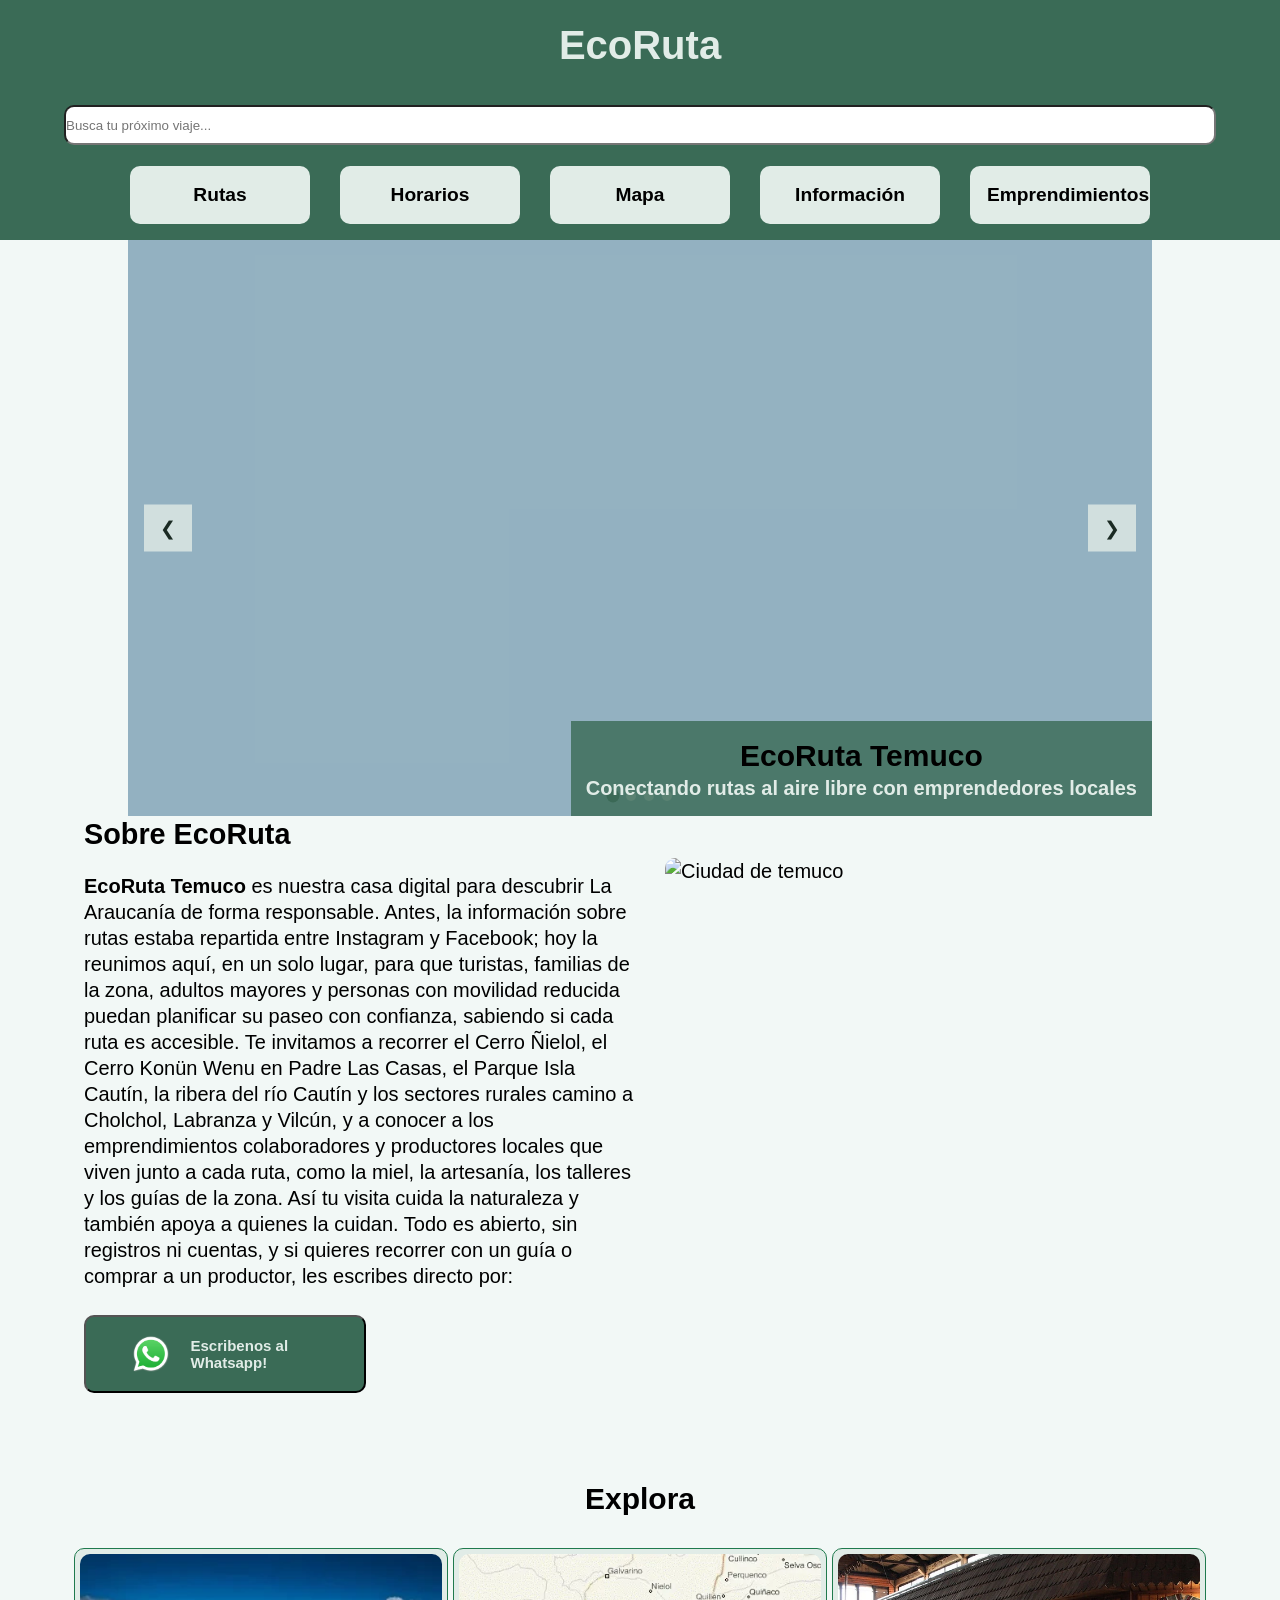
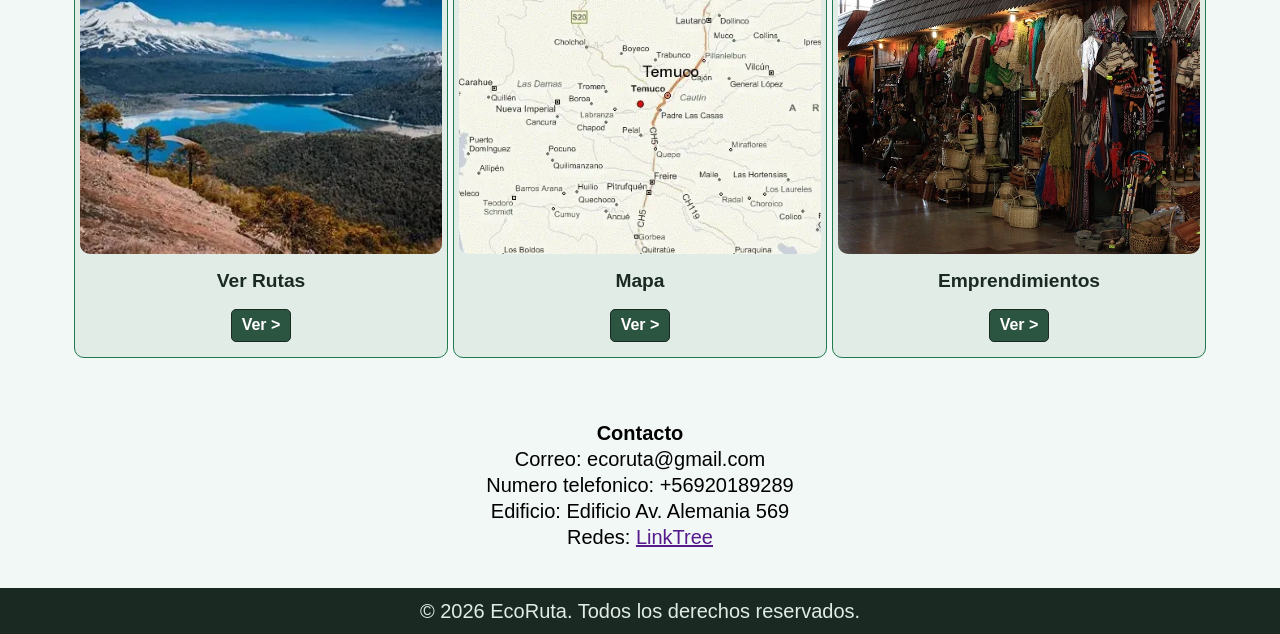
==== index.html @ d3c17605 "Merge branch 'main' into vbarriente" ====
<!DOCTYPE html>
<html lang="es">
<head>
    <meta charset="UTF-8">
    <meta name="viewport" content="width=device-width, initial-scale=1.0">
    <title>EcoRuta Temuco - Main</title>
    <link rel="stylesheet" href="./style_index.css">
</head>
<body>
    <main>

        <header>
            <h1><a href="./index.html">EcoRuta</a></h1>
        </header>
            <nav>
                <div class="nav__b">
                    <input type="search" placeholder="Busca tu próximo viaje..."class="navegacion__buscador" aria-label="Buscar tu próximo viaje">
                </div>
                <div class="nav__l">
                    <a href="paginas/lugares.html" aria-label="Ver el catálogo completo de lugares">Rutas</a>
                    <a href="paginas/horarios.html" aria-label="Ver los horarios de los servicios">Horarios</a>
                    <a href="paginas/mapa.html" aria-label="Ver el mapa de rutas y sucursales">Mapa</a>
                    <a href="paginas/info.html" aria-label="Ver información sobre la empresa">Información</a>
                    <a href="paginas/recomendados.html" aria-label="Ver los lugares recomendados">Emprendimientos</a>
                </div>
            </nav>

        <main>

            <section class="banner" id="banner" tabindex="0" aria-roledescription="carrusel" aria-label="Imágenes destacadas de EcoRuta">
                <div class="banner-fondo" id="banner-fondo"></div>

                <button class="banner-flecha banner-flecha--anterior"
                        id="anterior"
                        aria-label="Mostrar la imagen anterior">
                    &#10094;
                </button>

                <div class="banner-info" aria-live="polite">
                    <h2 id="banner-titulo">EcoRuta Temuco</h2>
                    <p id="banner-descripcion">
                        Conectando rutas al aire libre con emprendedores locales
                    </p>
                </div>

                <button class="banner-flecha banner-flecha--siguiente"
                        id="siguiente"
                        aria-label="Mostrar la siguiente imagen">
                    &#10095;
                </button>

                <div class="banner-puntos" id="banner-puntos"></div>
            </section>

            <section class="descripcion">
                <h3>Sobre EcoRuta</h3>
                <div class="descripcion_contenido">

                    <p><b>EcoRuta Temuco</b> es nuestra casa digital para descubrir La Araucanía
                        de forma responsable. Antes, la información sobre rutas estaba repartida
                        entre Instagram y Facebook; hoy la reunimos aquí, en un solo lugar, para que turistas, 
                        familias de la zona, adultos mayores y personas con movilidad reducida puedan planificar su paseo con confianza, 
                        sabiendo si cada ruta es accesible. Te invitamos a recorrer el Cerro Ñielol, el Cerro Konün Wenu en Padre Las Casas, 
                        el Parque Isla Cautín, la ribera del río Cautín y los sectores rurales camino a Cholchol, Labranza y Vilcún, y a 
                        conocer a los emprendimientos colaboradores y productores locales que viven junto a cada ruta, como la miel, 
                        la artesanía, los talleres y los guías de la zona. Así tu visita cuida la naturaleza y también apoya a quienes la cuidan. 
                        Todo es abierto, sin registros ni cuentas, y si quieres recorrer con un guía o comprar a un productor, les escribes directo por: <br>
                        <span class="whatsapp-button">
                            <button onclick="window.location.href='https://wa.me/56920189289'">
                                <img src="./assets/iconos/whatsapp.webp" alt="Icono de Whatsapp" width="auto" height="40px">
                                <p>Escribenos al Whatsapp!</p>
                            </button>
                        </span>
                    </p>
                    <aside>
                        <img src="https://araucaniadiario.cl/download/multimedia.grande.8f0917809b8e1e89.666f746f2074656d75636f5f6772616e64652e6a7067.jpg" alt="Ciudad de temuco">
                    </aside>
                </div>
            </section>

            <section class="seccion-explora">
                <h2>Explora</h2>
                <div class="tarjetas">
                    <div class="tarjeta__item">
                        <img src="assets/imagenes/Temuco-paisaje-1.webp" alt="Paisaje natural representativo del catálogo de lugares" width="100%" height="100%">
                        <div class="tarjeta__item-info">
                                <h3>Ver Rutas</h3>
                                <a href="paginas/lugares.html">Ver ></a>
                        </div>
                    </div>
                    <div class="tarjeta__item">
                        <img src="assets/imagenes/Mapa-temuco.webp" alt="Vista previa del mapa de rutas y sucursales" width="100%" height="100%">
                        <div class="tarjeta__item-info">
                                <h3>Mapa</h3>
                                <a href="paginas/mapa.html">Ver ></a>
                        </div>
                    </div>
                    <div class="tarjeta__item">
                        <img src="assets/imagenes/Feria-artesanal.webp" alt="Vista previa de los lugares recomendados" width="100%" height="100%">
                        <div class="tarjeta__item-info">
                                <h3>Emprendimientos</h3>
                                <a href="paginas/recomendados.html" aria-label="Ver los lugares recomendados">Ver ></a>
                        </div>
                    </div>
                </div>
            </section>
        </main>
        <footer>
            <h4>Contacto</h4>
            <p>Correo: ecoruta@gmail.com <br>
                Numero telefonico: +56920189289 <br>
                Edificio: Edificio Av. Alemania 569 <br>
                Redes: <a href="">LinkTree</a>
            </p>
            <br>
        </footer>
        <div class="copy">
            <p>&copy; 2026 EcoRuta. Todos los derechos reservados.</p>
        </div>

        <script src="js/banner.js"></script>
    </main>
</body>
</html>
---- style_index.css ----
*{
    margin: 0%;
    padding: 0%;
    box-sizing: border-box;
    font-family: 'Segoe UI', Tahoma, Geneva, Verdana, sans-serif;
}
main{
    box-sizing: border-box;
    width: 100%;
    display: flex;
    flex-direction: column;
    background-color: #F2F8F6;
    justify-content: center;
    align-items: center;

}
body{  
    font-family: "Segoe UI", system-ui, -apple-system, "Helvetica Neue", Arial, sans-serif;
    font-size: 20px;
    line-height: 1.3;
}

header{
    width: 100%;
    height: 90px;
    background-color: #3A6B56;
    display: flex;
    flex-direction: row;
    justify-content: center;
    align-items: center;
}

header a{
    text-decoration: none;
    color: #E1ECE7;
}
nav{
    width: 100%;
    height: auto;
    background-color: #3A6B56;
    display: flex;
    flex-direction: column;
    align-items: center;
}
.nav__b{
    width: 100%;
    height: 70px;
    display: flex;
    flex-direction: column;
    align-items: center;
    justify-content: center;
}
.navegacion__buscador{
    width: 90%;
    height: 40px;
    display: flex;
    align-items: center;
    justify-content: center;
    border-radius: 10px;

}
.nav__l{
    height: 70px;
    display: flex;
    flex-direction: row;
    justify-content: center;
    align-items: center;
    gap: 30px;
    margin-bottom: 10px;
    
    
}

@media (max-width: 1080px) {
    .nav__l{
        flex-wrap: wrap;
        height: auto;
        gap: 10px;
        padding: 10px 0;
    }
    .nav__l a{
        width: 100px;
        padding: 10px;
        font-size: 1px;
    }
}

.nav__l a{
    height: auto;
    width: 180px;
    text-align: center;
    text-decoration: none;
    justify-content: center;
    align-items: center;
    color: rgb(0, 0, 0);
    background-color:#E1ECE7;
    border-radius: 10px;
    padding: 17px;
    font-weight: 600;
    font-size: 1.2rem;
}
footer {
    width: 100%;
    height: 180px;
    display: flex;
    flex-direction: column;
    align-items: center;
    justify-content: center;
    text-align: center;
    margin-top: 20px;
}

.copy {
    display: flex;
    width: 100%;
    background-color: #1A2A23;
    justify-content: center;
    align-items: center;
    color: #E1ECE7;
    padding:10px;
}

.banner{
    width: 80%;
    height: auto;
    aspect-ratio: 16 / 9;
    position: relative;
    margin: 0 auto;
    overflow: hidden;
    background-color: #7CA1B4cc;
}

.banner-fondo{
    position: absolute;
    inset: 0;
    background-size: cover;
    background-position: center;
    transition: opacity 0.5s ease;
}

.banner p, .banner h4{
    font-weight: 600;
    color: #E1ECE7;
}

.banner-info{
    position: absolute;
    bottom: 0;
    right: 0;
    width: auto;
    padding: 15px;
    background-color: #3A6B56cc;
    display: flex;
    flex-direction: column;
    justify-content: center;
    align-items: center;
    text-align: center;
    z-index: 3;
    transition: opacity 0.5s ease;
}

.banner--cambiando .banner-fondo,
.banner--cambiando .banner-info{
    opacity: 0;
}

.descripcion{
    width: 90%;
    height: auto;
    display: flex;
    flex-direction: column;
    justify-content: center;
    align-items: flex-start;
    text-align: justify;
    margin-bottom: 40px;
}
.descripcion h3{
    font-size: 1.8rem;
    margin-left: 20px;
}
.descripcion_contenido{
    display: flex;
    width: auto;
    height: auto;
}
.descripcion_contenido p{
    width: 50%;
    height: auto;
    margin: 20px;
    text-align: left;
    font-weight:450;
}
.whatsapp-button{
    width:auto;
    height: auto;
    padding: 20px;
}
.whatsapp-button button{
    height: auto;
    width: auto;
    padding-left:20px;
    display: flex;
    flex-direction: row;
    align-items: center;
    justify-content: center;
    background-color: #3A6B56;
    color: #E1ECE7;
    border-radius: 10px;
    transition: transform 0.3s ease;
}
.whatsapp-button button:hover{
    background-color: #1F7A4D;
    transform: translateY(-3px);
}
.whatsapp-button p{
    font-weight: 600;
    font-size: 15px;
}
.descripcion_contenido aside{
    width: 50%;
    height: auto;
}
.descripcion_contenido aside img{
    width: 100%;
    height: 100%;
    aspect-ratio: 16 / 9;
    object-fit: cover;
    padding: 5px;
    border-radius: 15px;
}
.seccion-explora {
    text-align: center;
    width: 90%;
    height: auto;
}

.seccion-explora .tarjetas {
    padding: 10px;
    width: 100%;
    margin: 20px auto;
    display: grid;
    grid-template-columns: repeat(3, minmax(0, 1fr));
    grid-template-rows: auto;
    grid-gap: 5px;
}
.seccion-explora .tarjeta__item:hover {
  transform: translateY(-6px);

}

.seccion-explora .tarjeta__item {
    border-radius: 10px;
    background-color: #E1ECE7;
    border: 1px solid #1F7A4D;
    width: 100%;
    height: 100%;
    padding: 5px;
    display: flex;
    flex-direction: column;
    transition: transform 0.3s ease;
}

.seccion-explora .tarjeta__item img {
    width: 100%;
    height: 300px;
    aspect-ratio: 16 / 9;
    object-fit: cover;
    border-radius: 10px;
}

.seccion-explora .tarjeta__item-info{
    flex: 1; 
    display: flex;
    height: auto;
    flex-direction: column;
    justify-content: center;
    align-items: center;
    padding: 10px 0;

}
.seccion-explora .tarjeta__item-info h3{
    font-size: 1.2rem;
    margin-bottom: 5px;
    margin-top: 5px;
    font-weight: 600;
    color: #1A2A23;
}
.seccion-explora .tarjeta__item-info a{
    font-size: 1rem;
    text-decoration: none;
    color: white;
    background-color: #2B5441;
    border: 1px solid #1A2A23;
    padding: 5px 10px;
    border-radius: 5px;
    margin-top: 10px;
    font-weight: 600;
}

.banner {
    overflow: hidden;
}

.banner-flecha {
    position: absolute;
    top: 50%;
    transform: translateY(-50%);
    z-index: 2;
    border: none;
    padding: 12px 16px;
    background-color: #E1ECE7cc;
    color: #1A2A23;
    font-size: 1.2rem;
    cursor: pointer;
    transition: background-color 0.2s;
}

.banner-flecha:hover,
.banner-flecha:focus-visible {
    background-color: #E1ECE7cc;
}

.banner-flecha--anterior {
    left: 16px;
}

.banner-flecha--siguiente {
    right: 16px;
}

.banner-puntos {
    opacity: 1;
    position: absolute;
    bottom: 15px;
    left: 50%;
    transform: translateX(-50%);
    display: flex;
    gap: 8px;
    z-index: 2;
}

.banner-punto {
    width: 10px;
    height: 10px;
    border: none;
    border-radius: 50%;
    opacity: 0.8;
    cursor: pointer;
    padding: 0;
    transition: background-color 0.2s, transform 0.2s;
}

.banner-punto.activo {
    background-color: #2B5441;
    transform: scale(1.3);
}


@media (max-width: 620px) {
    .seccion-explora .tarjetas {
        grid-template-columns: 1fr;
    }
    .banner-info{
        font-size: 0.8rem;
        width: 100%;
        height: 3rem;
        padding: 10px;
    }
    .banner {
        height: 500px;
    }
    .nav__l a{
        width: 100px;
        padding: 10px;
        font-size: 0.7rem;

    }

}

@media (min-width: 1500px) {
    html { 
        font-size: 40px; 
    }

    .seccion-explora{
        margin-bottom: 100px;
    }
    .seccion-explora h2{
        font-size: 2rem;
    }
    .descripcion_contenido p{
        font-size: 1.5rem;
    }
    header h1{
        font-size: 3rem;
        height:auto;
    }
    header{
        padding: 3rem;
    }
    .descripcion h3{
        font-size: 2rem;
    }
    .nav__l a{
        margin: 10px;
        width: 350px;
        padding: 20px;
        font-size: 1.5rem;
    }
    .nav__l{
        margin-bottom: 20px;
        padding: 2rem;
        height: auto;
    }
    .nav__b input{
        height: 400px;
        font-size: 2rem;
    }
    .seccion-explora .tarjeta__item-info h3{
        font-size: 2rem;
    }
    .seccion-explora .tarjeta__item-info a{
        font-size: 1.5rem;
    }
    .seccion-explora .tarjeta__item img{
        height: 500px;
    }
    footer{
        height: 200px;
        margin-bottom: 50px;
    }
}

@media (min-width: 1400px) {
    html { 
        font-size: 30px; 
    }
}
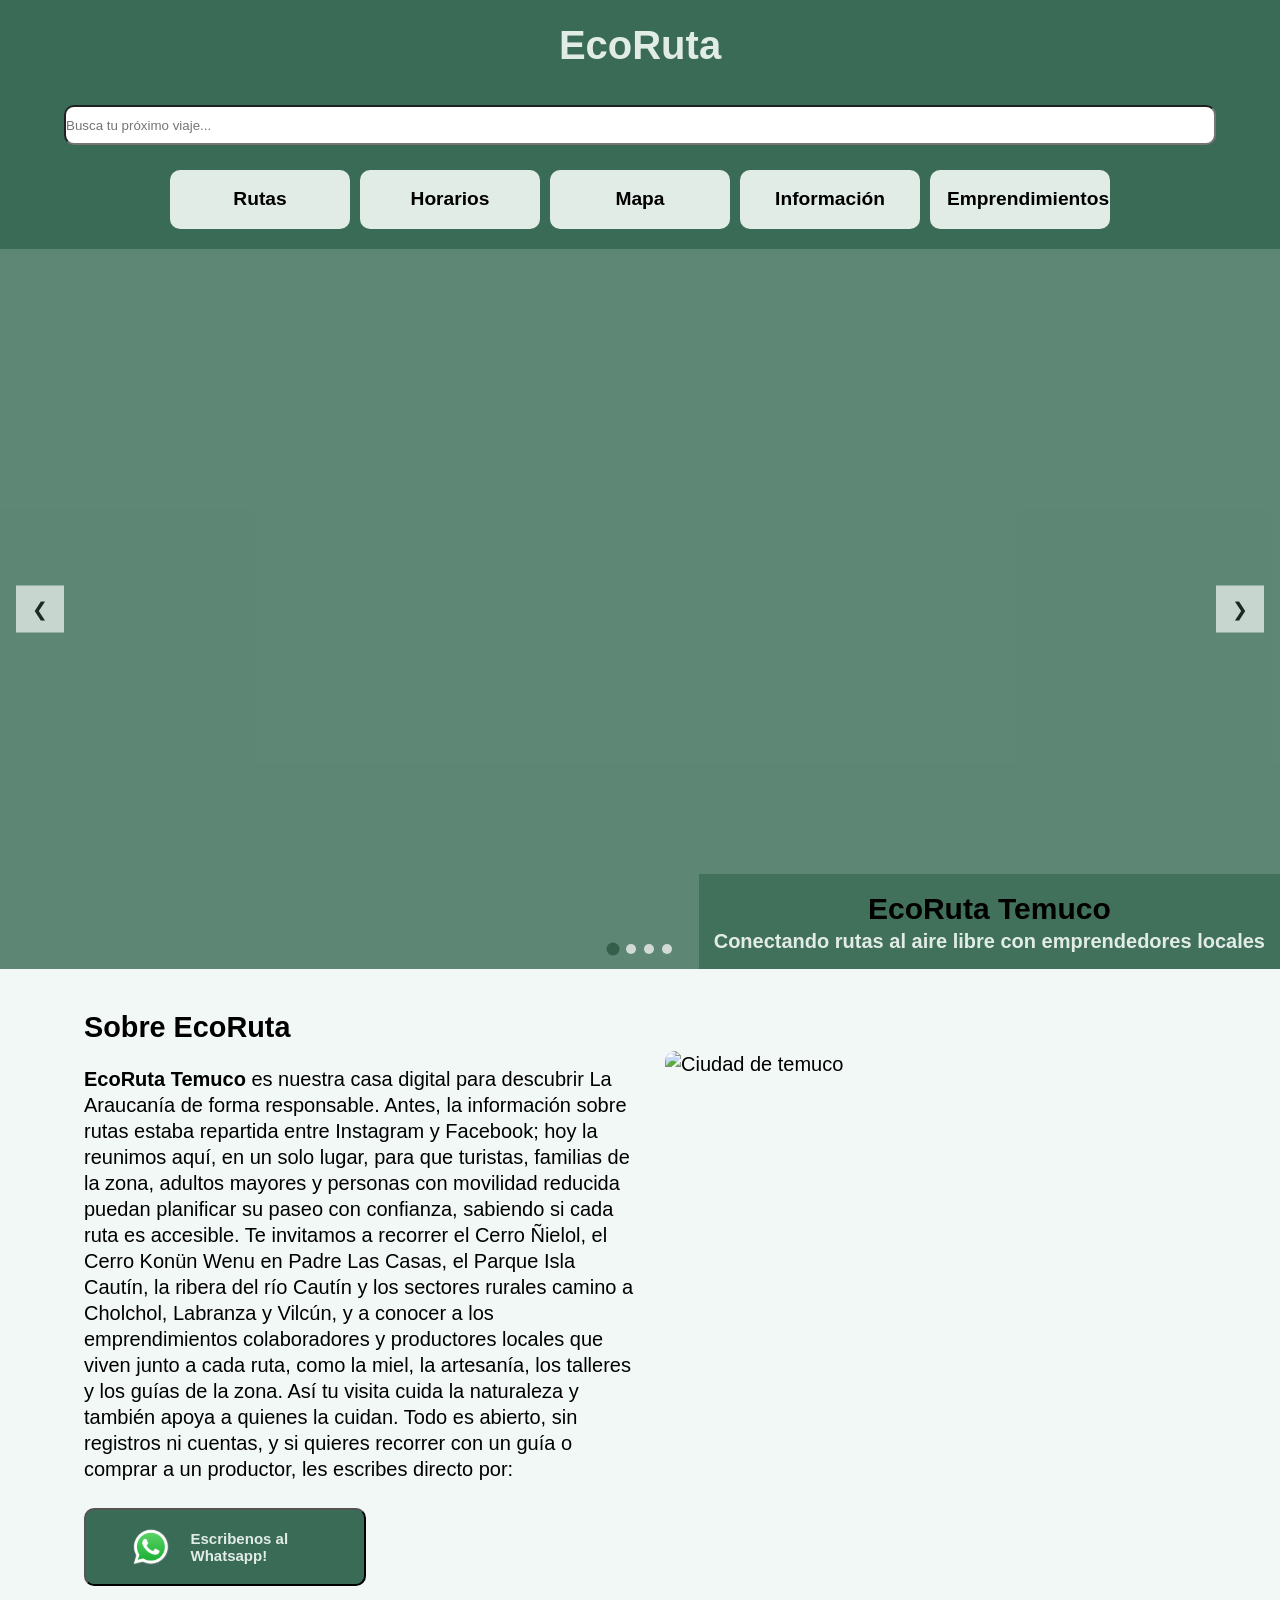
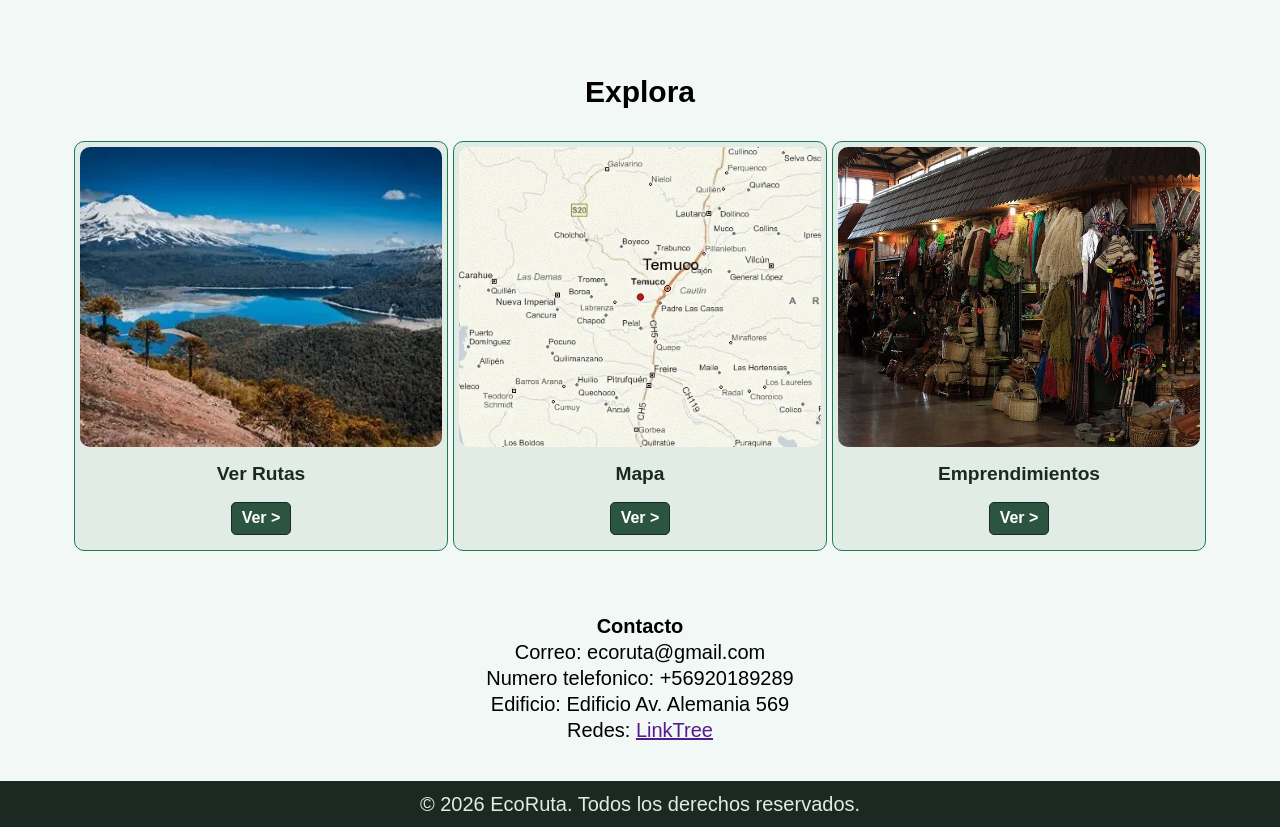
==== commit 998d8e9a: "fix: Arregladas las media queries erroneas e imagenes que no cargaban" ====
--- a/index.html
+++ b/index.html
@@ -121,4 +121,4 @@
         <script src="js/banner.js"></script>
     </main>
 </body>
-</html>
+</html>
--- a/style_index.css
+++ b/style_index.css
@@ -71,7 +71,7 @@
     
 }
 
-@media (max-width: 1080px) {
+@media (max-width: 2000px) {
     .nav__l{
         flex-wrap: wrap;
         height: auto;
@@ -121,13 +121,14 @@
 }
 
 .banner{
-    width: 80%;
+    width: 100%;
     height: auto;
     aspect-ratio: 16 / 9;
     position: relative;
     margin: 0 auto;
     overflow: hidden;
-    background-color: #7CA1B4cc;
+    background-color: #3A6B56cc;
+    margin-bottom: 40px;
 }
 
 .banner-fondo{
@@ -137,12 +138,11 @@
     background-position: center;
     transition: opacity 0.5s ease;
 }
-
 .banner p, .banner h4{
     font-weight: 600;
     color: #E1ECE7;
-}
-
+
+}
 .banner-info{
     position: absolute;
     bottom: 0;
@@ -378,9 +378,9 @@
 
 }
 
-@media (min-width: 1500px) {
+@media (min-width: 1900px) {
     html { 
-        font-size: 40px; 
+        font-size: 30px; 
     }
 
     .seccion-explora{
@@ -404,7 +404,7 @@
     }
     .nav__l a{
         margin: 10px;
-        width: 350px;
+        width: 390px;
         padding: 20px;
         font-size: 1.5rem;
     }
@@ -432,8 +432,8 @@
     }
 }
 
-@media (min-width: 1400px) {
+@media (min-width: 1920px) {
     html { 
         font-size: 30px; 
     }
-}+}
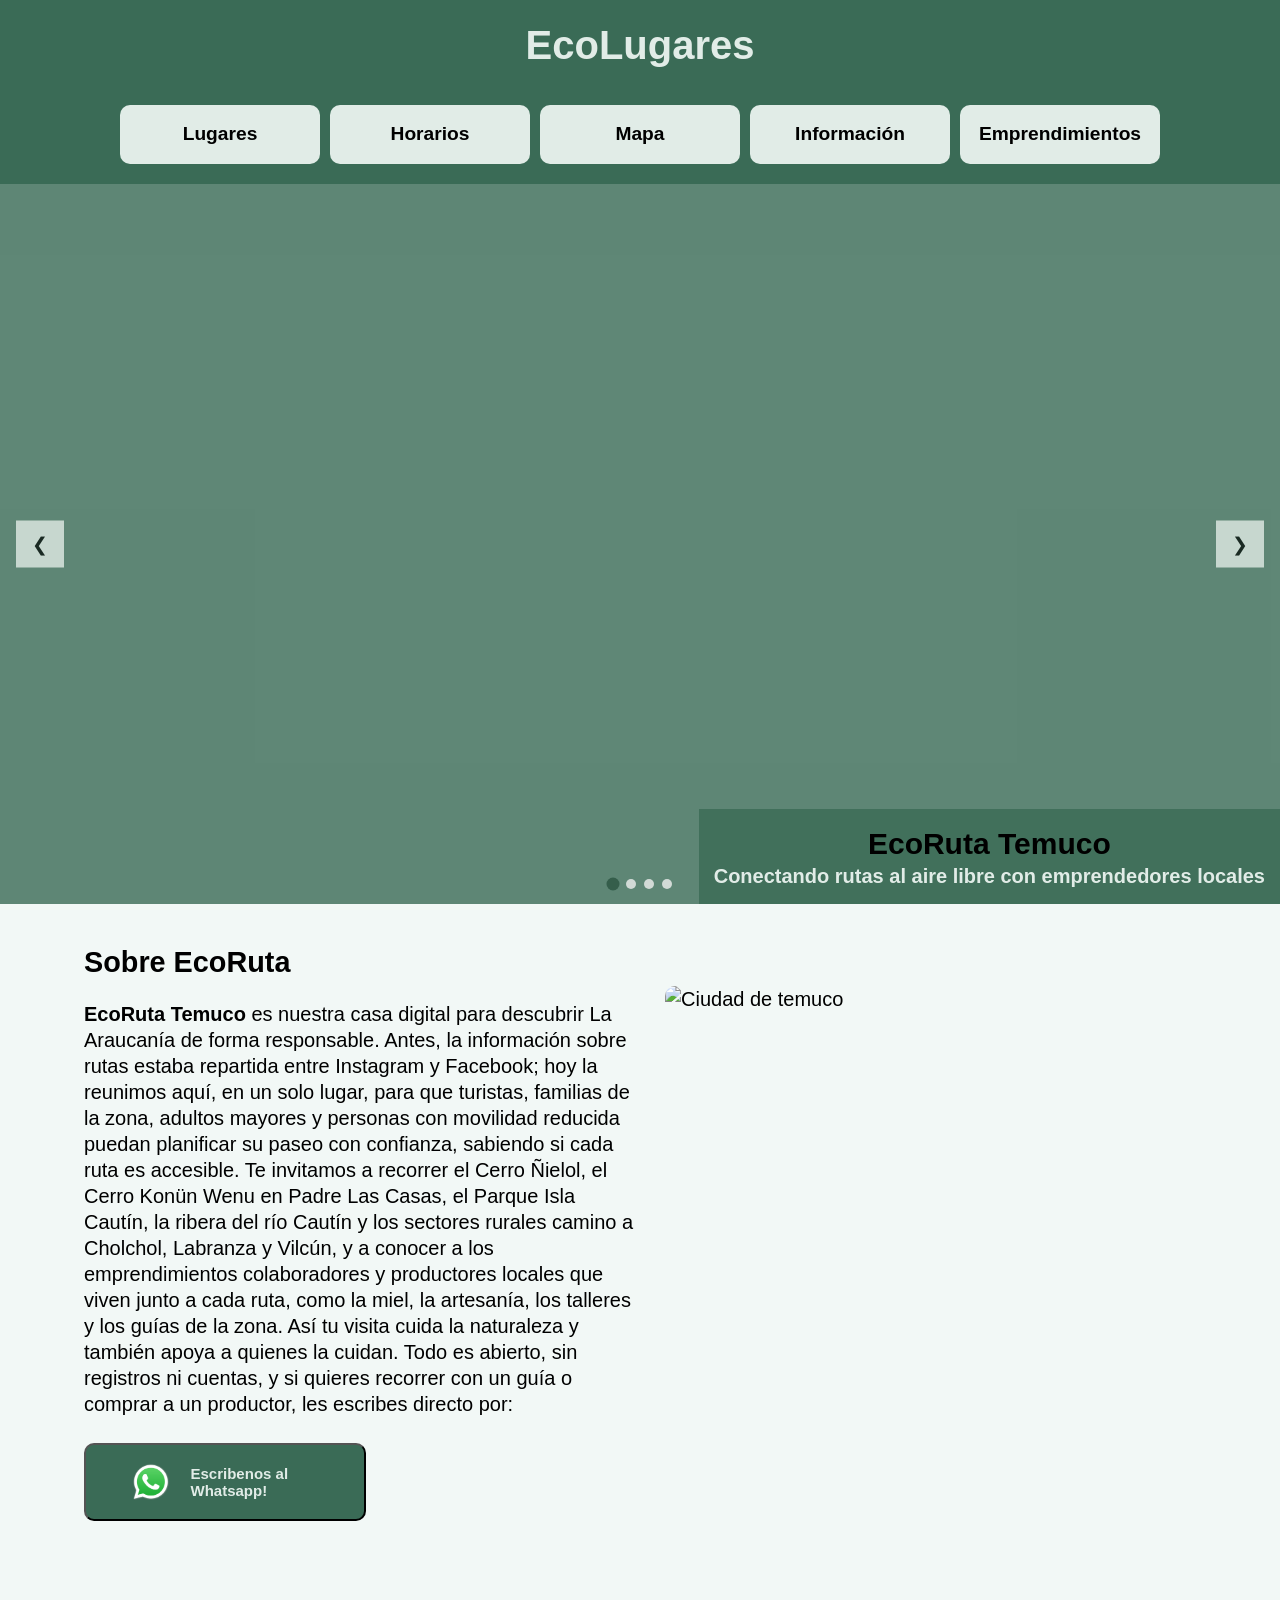
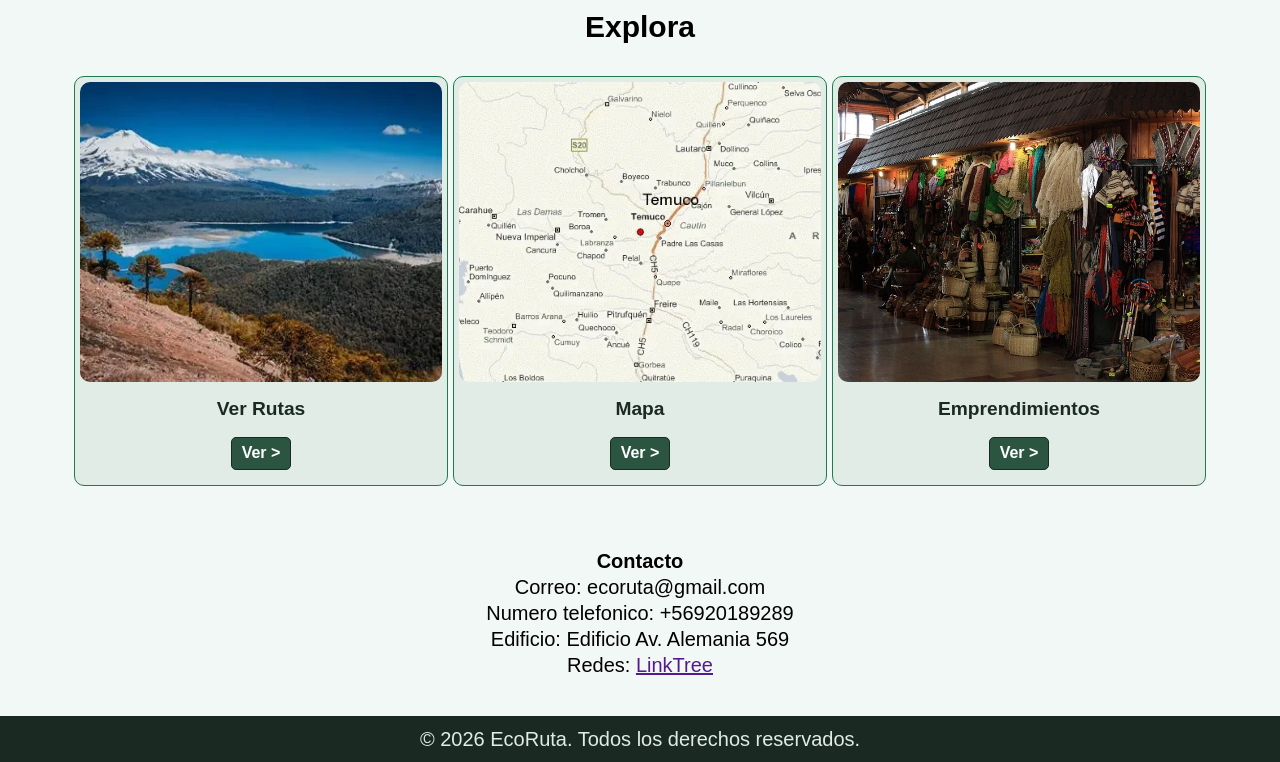
==== commit a1f4e8b4: "Content/Detail fixes" ====
--- a/index.html
+++ b/index.html
@@ -3,21 +3,18 @@
 <head>
     <meta charset="UTF-8">
     <meta name="viewport" content="width=device-width, initial-scale=1.0">
-    <title>EcoRuta Temuco - Main</title>
+    <title>EcoLugares - Main</title>
     <link rel="stylesheet" href="./style_index.css">
 </head>
 <body>
     <main>
 
         <header>
-            <h1><a href="./index.html">EcoRuta</a></h1>
+            <h1><a href="./index.html">EcoLugares</a></h1>
         </header>
             <nav>
-                <div class="nav__b">
-                    <input type="search" placeholder="Busca tu próximo viaje..."class="navegacion__buscador" aria-label="Buscar tu próximo viaje">
-                </div>
                 <div class="nav__l">
-                    <a href="paginas/lugares.html" aria-label="Ver el catálogo completo de lugares">Rutas</a>
+                    <a href="paginas/lugares.html" aria-label="Ver el catálogo completo de lugares">Lugares</a>
                     <a href="paginas/horarios.html" aria-label="Ver los horarios de los servicios">Horarios</a>
                     <a href="paginas/mapa.html" aria-label="Ver el mapa de rutas y sucursales">Mapa</a>
                     <a href="paginas/info.html" aria-label="Ver información sobre la empresa">Información</a>
--- a/style_index.css
+++ b/style_index.css
@@ -42,14 +42,6 @@
     flex-direction: column;
     align-items: center;
 }
-.nav__b{
-    width: 100%;
-    height: 70px;
-    display: flex;
-    flex-direction: column;
-    align-items: center;
-    justify-content: center;
-}
 .navegacion__buscador{
     width: 90%;
     height: 40px;
@@ -62,6 +54,7 @@
 .nav__l{
     height: 70px;
     display: flex;
+    margin-top: 5px;
     flex-direction: row;
     justify-content: center;
     align-items: center;
@@ -87,7 +80,7 @@
 
 .nav__l a{
     height: auto;
-    width: 180px;
+    width: 200px;
     text-align: center;
     text-decoration: none;
     justify-content: center;
@@ -98,6 +91,9 @@
     padding: 17px;
     font-weight: 600;
     font-size: 1.2rem;
+}
+.nav__l a:hover {
+    background-color: #dbfcee;
 }
 footer {
     width: 100%;
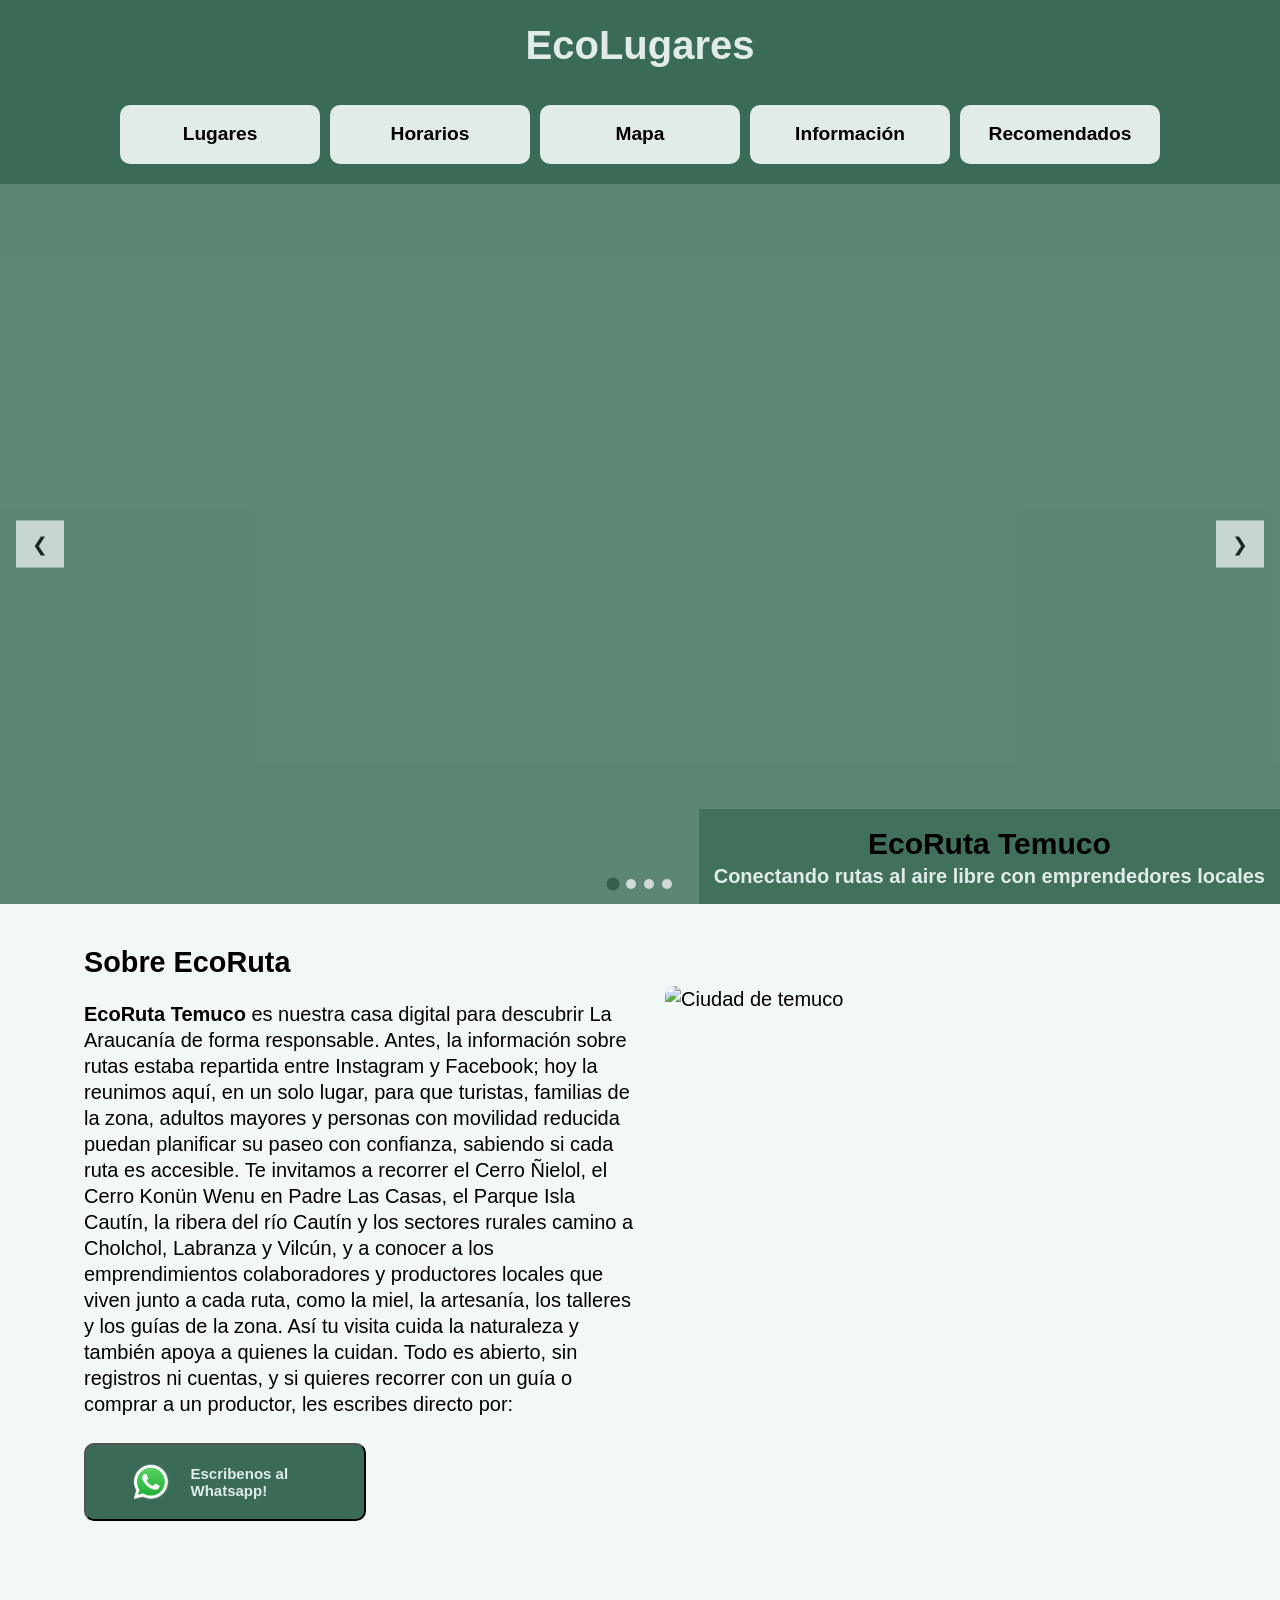
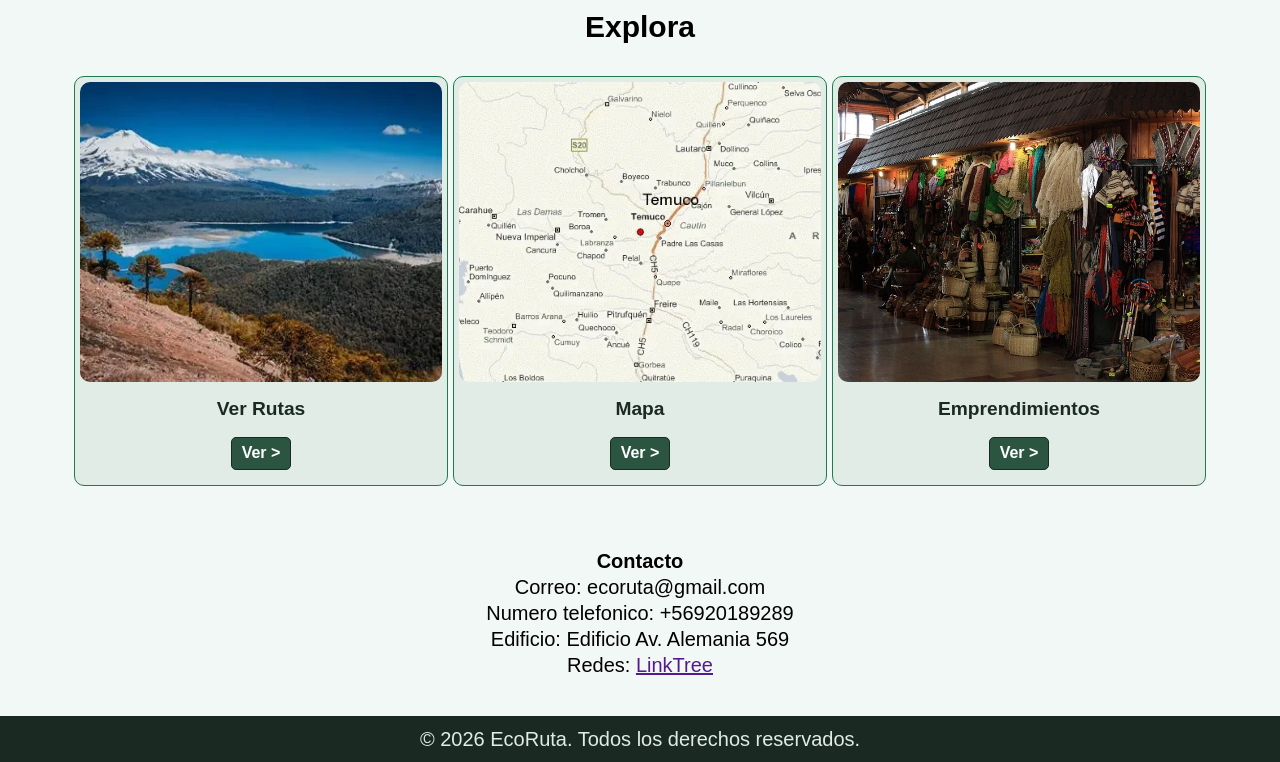
==== commit 573008a7: "Feat: Agregada funcion para cargar los 3 lugares recomendados en la pagina recomendados + unos mini " ====
--- a/index.html
+++ b/index.html
@@ -3,7 +3,7 @@
 <head>
     <meta charset="UTF-8">
     <meta name="viewport" content="width=device-width, initial-scale=1.0">
-    <title>EcoLugares - Main</title>
+    <title>EcoLugares</title>
     <link rel="stylesheet" href="./style_index.css">
 </head>
 <body>
@@ -18,7 +18,7 @@
                     <a href="paginas/horarios.html" aria-label="Ver los horarios de los servicios">Horarios</a>
                     <a href="paginas/mapa.html" aria-label="Ver el mapa de rutas y sucursales">Mapa</a>
                     <a href="paginas/info.html" aria-label="Ver información sobre la empresa">Información</a>
-                    <a href="paginas/recomendados.html" aria-label="Ver los lugares recomendados">Emprendimientos</a>
+                    <a href="paginas/recomendados.html" aria-label="Ver los lugares recomendados">Recomendados</a>
                 </div>
             </nav>
 
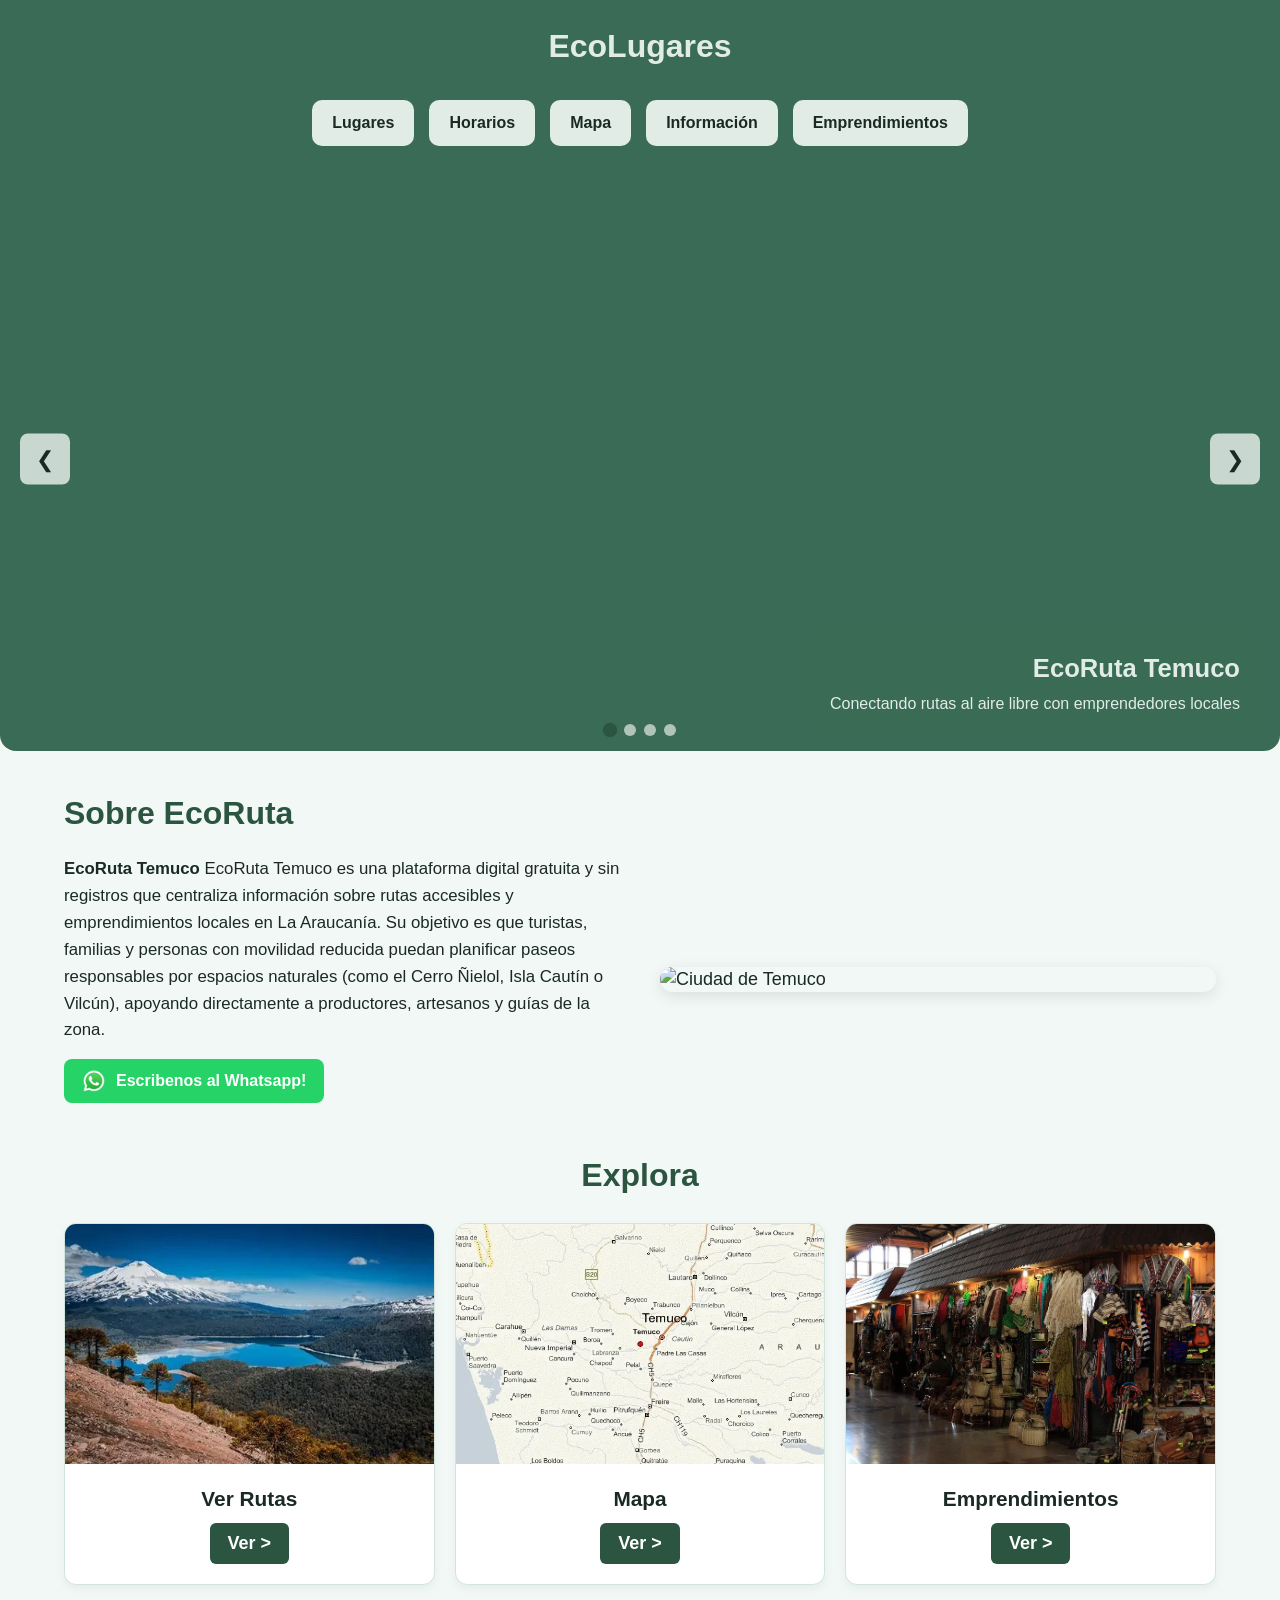
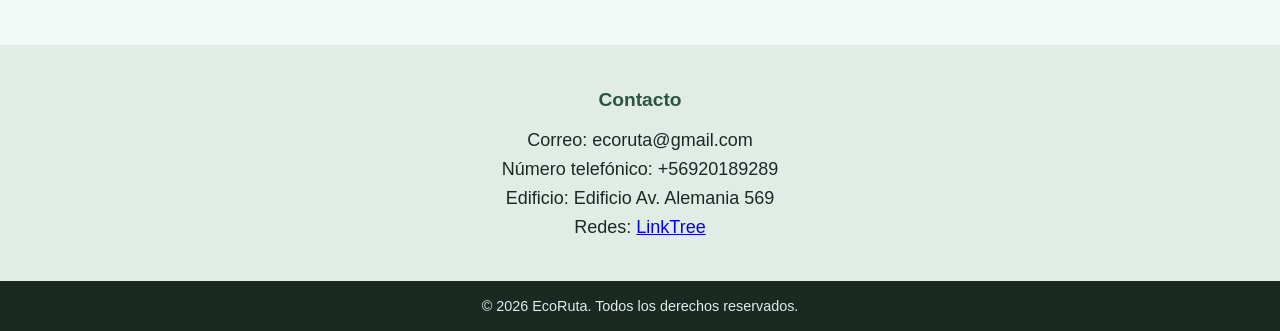
==== commit 59bbfb53: "bug visual (zoom out 25%) main" ====
--- a/index.html
+++ b/index.html
@@ -3,119 +3,104 @@
 <head>
     <meta charset="UTF-8">
     <meta name="viewport" content="width=device-width, initial-scale=1.0">
-    <title>EcoLugares</title>
+    <title>EcoLugares - Main</title>
     <link rel="stylesheet" href="./style_index.css">
 </head>
 <body>
+    <header>
+        <h1><a href="./index.html">EcoLugares</a></h1>
+    </header>
+
+    <nav>
+        <div class="nav__l">
+            <a href="paginas/lugares.html" aria-label="Ver el catálogo completo de lugares">Lugares</a>
+            <a href="paginas/horarios.html" aria-label="Ver los horarios de los servicios">Horarios</a>
+            <a href="paginas/mapa.html" aria-label="Ver el mapa de rutas y sucursales">Mapa</a>
+            <a href="paginas/info.html" aria-label="Ver información sobre la empresa">Información</a>
+            <a href="paginas/recomendados.html" aria-label="Ver los lugares recomendados">Emprendimientos</a>
+        </div>
+    </nav>
+
     <main>
+        <section class="banner" id="banner" tabindex="0" aria-roledescription="carrusel" aria-label="Imágenes destacadas de EcoRuta">
+            <div class="banner-fondo" id="banner-fondo"></div>
 
-        <header>
-            <h1><a href="./index.html">EcoLugares</a></h1>
-        </header>
-            <nav>
-                <div class="nav__l">
-                    <a href="paginas/lugares.html" aria-label="Ver el catálogo completo de lugares">Lugares</a>
-                    <a href="paginas/horarios.html" aria-label="Ver los horarios de los servicios">Horarios</a>
-                    <a href="paginas/mapa.html" aria-label="Ver el mapa de rutas y sucursales">Mapa</a>
-                    <a href="paginas/info.html" aria-label="Ver información sobre la empresa">Información</a>
-                    <a href="paginas/recomendados.html" aria-label="Ver los lugares recomendados">Recomendados</a>
-                </div>
-            </nav>
+            <button class="banner-flecha banner-flecha--anterior" id="anterior" aria-label="Mostrar la imagen anterior">
+                &#10094;
+            </button>
 
-        <main>
+            <div class="banner-info" aria-live="polite">
+                <h2 id="banner-titulo">EcoRuta Temuco</h2>
+                <p id="banner-descripcion">Conectando rutas al aire libre con emprendedores locales</p>
+            </div>
 
-            <section class="banner" id="banner" tabindex="0" aria-roledescription="carrusel" aria-label="Imágenes destacadas de EcoRuta">
-                <div class="banner-fondo" id="banner-fondo"></div>
+            <button class="banner-flecha banner-flecha--siguiente" id="siguiente" aria-label="Mostrar la siguiente imagen">
+                &#10095;
+            </button>
 
-                <button class="banner-flecha banner-flecha--anterior"
-                        id="anterior"
-                        aria-label="Mostrar la imagen anterior">
-                    &#10094;
-                </button>
+            <div class="banner-puntos" id="banner-puntos"></div>
+        </section>
 
-                <div class="banner-info" aria-live="polite">
-                    <h2 id="banner-titulo">EcoRuta Temuco</h2>
-                    <p id="banner-descripcion">
-                        Conectando rutas al aire libre con emprendedores locales
-                    </p>
-                </div>
+        <section class="descripcion">
+            <h3>Sobre EcoRuta</h3>
+            <div class="descripcion_contenido">
+                <p>
+                    <b>EcoRuta Temuco</b> EcoRuta Temuco es una plataforma digital gratuita y sin registros que centraliza información sobre rutas accesibles y emprendimientos locales en La Araucanía. Su objetivo es que turistas, familias y personas con movilidad reducida puedan planificar paseos responsables por espacios naturales (como el Cerro Ñielol, Isla Cautín o Vilcún), apoyando directamente a productores, artesanos y guías de la zona. <br>
+                    <span class="whatsapp-button">
+                        <button onclick="window.location.href='https://wa.me/56920189289'">
+                            <img src="./assets/iconos/whatsapp.webp" alt="Icono de Whatsapp" width="24" height="24">
+                            <span>Escribenos al Whatsapp!</span>
+                        </button>
+                    </span>
+                </p>
+                <aside>
+                    <img src="https://araucaniadiario.cl/download/multimedia.grande.8f0917809b8e1e89.666f746f2074656d75636f5f6772616e64652e6a7067.jpg" alt="Ciudad de Temuco">
+                </aside>
+            </div>
+        </section>
 
-                <button class="banner-flecha banner-flecha--siguiente"
-                        id="siguiente"
-                        aria-label="Mostrar la siguiente imagen">
-                    &#10095;
-                </button>
-
-                <div class="banner-puntos" id="banner-puntos"></div>
-            </section>
-
-            <section class="descripcion">
-                <h3>Sobre EcoRuta</h3>
-                <div class="descripcion_contenido">
-
-                    <p><b>EcoRuta Temuco</b> es nuestra casa digital para descubrir La Araucanía
-                        de forma responsable. Antes, la información sobre rutas estaba repartida
-                        entre Instagram y Facebook; hoy la reunimos aquí, en un solo lugar, para que turistas, 
-                        familias de la zona, adultos mayores y personas con movilidad reducida puedan planificar su paseo con confianza, 
-                        sabiendo si cada ruta es accesible. Te invitamos a recorrer el Cerro Ñielol, el Cerro Konün Wenu en Padre Las Casas, 
-                        el Parque Isla Cautín, la ribera del río Cautín y los sectores rurales camino a Cholchol, Labranza y Vilcún, y a 
-                        conocer a los emprendimientos colaboradores y productores locales que viven junto a cada ruta, como la miel, 
-                        la artesanía, los talleres y los guías de la zona. Así tu visita cuida la naturaleza y también apoya a quienes la cuidan. 
-                        Todo es abierto, sin registros ni cuentas, y si quieres recorrer con un guía o comprar a un productor, les escribes directo por: <br>
-                        <span class="whatsapp-button">
-                            <button onclick="window.location.href='https://wa.me/56920189289'">
-                                <img src="./assets/iconos/whatsapp.webp" alt="Icono de Whatsapp" width="auto" height="40px">
-                                <p>Escribenos al Whatsapp!</p>
-                            </button>
-                        </span>
-                    </p>
-                    <aside>
-                        <img src="https://araucaniadiario.cl/download/multimedia.grande.8f0917809b8e1e89.666f746f2074656d75636f5f6772616e64652e6a7067.jpg" alt="Ciudad de temuco">
-                    </aside>
-                </div>
-            </section>
-
-            <section class="seccion-explora">
-                <h2>Explora</h2>
-                <div class="tarjetas">
-                    <div class="tarjeta__item">
-                        <img src="assets/imagenes/Temuco-paisaje-1.webp" alt="Paisaje natural representativo del catálogo de lugares" width="100%" height="100%">
-                        <div class="tarjeta__item-info">
-                                <h3>Ver Rutas</h3>
-                                <a href="paginas/lugares.html">Ver ></a>
-                        </div>
-                    </div>
-                    <div class="tarjeta__item">
-                        <img src="assets/imagenes/Mapa-temuco.webp" alt="Vista previa del mapa de rutas y sucursales" width="100%" height="100%">
-                        <div class="tarjeta__item-info">
-                                <h3>Mapa</h3>
-                                <a href="paginas/mapa.html">Ver ></a>
-                        </div>
-                    </div>
-                    <div class="tarjeta__item">
-                        <img src="assets/imagenes/Feria-artesanal.webp" alt="Vista previa de los lugares recomendados" width="100%" height="100%">
-                        <div class="tarjeta__item-info">
-                                <h3>Emprendimientos</h3>
-                                <a href="paginas/recomendados.html" aria-label="Ver los lugares recomendados">Ver ></a>
-                        </div>
+        <section class="seccion-explora">
+            <h2>Explora</h2>
+            <div class="tarjetas">
+                <div class="tarjeta__item">
+                    <img src="assets/imagenes/Temuco-paisaje-1.webp" alt="Paisaje natural representativo del catálogo de lugares">
+                    <div class="tarjeta__item-info">
+                        <h3>Ver Rutas</h3>
+                        <a href="paginas/lugares.html">Ver ></a>
                     </div>
                 </div>
-            </section>
-        </main>
-        <footer>
-            <h4>Contacto</h4>
-            <p>Correo: ecoruta@gmail.com <br>
-                Numero telefonico: +56920189289 <br>
-                Edificio: Edificio Av. Alemania 569 <br>
-                Redes: <a href="">LinkTree</a>
-            </p>
-            <br>
-        </footer>
-        <div class="copy">
-            <p>&copy; 2026 EcoRuta. Todos los derechos reservados.</p>
-        </div>
+                <div class="tarjeta__item">
+                    <img src="assets/imagenes/Mapa-temuco.webp" alt="Vista previa del mapa de rutas y sucursales">
+                    <div class="tarjeta__item-info">
+                        <h3>Mapa</h3>
+                        <a href="paginas/mapa.html">Ver ></a>
+                    </div>
+                </div>
+                <div class="tarjeta__item">
+                    <img src="assets/imagenes/Feria-artesanal.webp" alt="Vista previa de los lugares recomendados">
+                    <div class="tarjeta__item-info">
+                        <h3>Emprendimientos</h3>
+                        <a href="paginas/recomendados.html" aria-label="Ver los lugares recomendados">Ver ></a>
+                    </div>
+                </div>
+            </div>
+        </section>
+    </main>
 
-        <script src="js/banner.js"></script>
-    </main>
+    <footer>
+        <h4>Contacto</h4>
+        <p>
+            Correo: ecoruta@gmail.com <br>
+            Número telefónico: +56920189289 <br>
+            Edificio: Edificio Av. Alemania 569 <br>
+            Redes: <a href="#">LinkTree</a>
+        </p>
+    </footer>
+
+    <div class="copy">
+        <p>&copy; 2026 EcoRuta. Todos los derechos reservados.</p>
+    </div>
+
+    <script src="js/banner.js"></script>
 </body>
 </html>
--- a/style_index.css
+++ b/style_index.css
@@ -1,435 +1,345 @@
-*{
-    margin: 0%;
-    padding: 0%;
+* {
+    margin: 0;
+    padding: 0;
     box-sizing: border-box;
     font-family: 'Segoe UI', Tahoma, Geneva, Verdana, sans-serif;
 }
-main{
-    box-sizing: border-box;
-    width: 100%;
-    display: flex;
-    flex-direction: column;
+
+body {  
+    font-family: "Segoe UI", system-ui, -apple-system, "Helvetica Neue", Arial, sans-serif;
+    font-size: 18px;
+    line-height: 1.4;
     background-color: #F2F8F6;
-    justify-content: center;
-    align-items: center;
-
-}
-body{  
-    font-family: "Segoe UI", system-ui, -apple-system, "Helvetica Neue", Arial, sans-serif;
-    font-size: 20px;
-    line-height: 1.3;
-}
-
-header{
+    color: #1A2A23;
+}
+
+header {
     width: 100%;
     height: 90px;
     background-color: #3A6B56;
     display: flex;
-    flex-direction: row;
     justify-content: center;
     align-items: center;
 }
 
-header a{
+header a {
     text-decoration: none;
     color: #E1ECE7;
-}
-nav{
-    width: 100%;
-    height: auto;
+    font-size: 2rem;
+    font-weight: bold;
+}
+
+nav {
+    width: 100%;
     background-color: #3A6B56;
     display: flex;
-    flex-direction: column;
-    align-items: center;
-}
-.navegacion__buscador{
-    width: 90%;
-    height: 40px;
-    display: flex;
-    align-items: center;
     justify-content: center;
-    border-radius: 10px;
-
-}
-.nav__l{
-    height: 70px;
-    display: flex;
-    margin-top: 5px;
-    flex-direction: row;
+    padding-bottom: 10px;
+}
+
+.nav__l {
+    display: flex;
+    flex-wrap: wrap;
     justify-content: center;
     align-items: center;
-    gap: 30px;
-    margin-bottom: 10px;
-    
-    
-}
-
-@media (max-width: 2000px) {
-    .nav__l{
-        flex-wrap: wrap;
-        height: auto;
-        gap: 10px;
-        padding: 10px 0;
-    }
-    .nav__l a{
-        width: 100px;
-        padding: 10px;
-        font-size: 1px;
-    }
-}
-
-.nav__l a{
-    height: auto;
-    width: 200px;
+    gap: 15px;
+    max-width: 1200px;
+    width: 100%;
+    padding: 10px;
+}
+
+.nav__l a {
     text-align: center;
     text-decoration: none;
-    justify-content: center;
-    align-items: center;
-    color: rgb(0, 0, 0);
-    background-color:#E1ECE7;
+    color: #1A2A23;
+    background-color: #E1ECE7;
     border-radius: 10px;
-    padding: 17px;
+    padding: 12px 20px;
     font-weight: 600;
-    font-size: 1.2rem;
-}
+    font-size: 1rem;
+    transition: background-color 0.2s ease;
+}
+
 .nav__l a:hover {
     background-color: #dbfcee;
 }
-footer {
-    width: 100%;
-    height: 180px;
+
+main {
+    width: 100%;
     display: flex;
     flex-direction: column;
     align-items: center;
-    justify-content: center;
-    text-align: center;
-    margin-top: 20px;
-}
-
-.copy {
-    display: flex;
-    width: 100%;
-    background-color: #1A2A23;
-    justify-content: center;
-    align-items: center;
-    color: #E1ECE7;
-    padding:10px;
-}
-
-.banner{
-    width: 100%;
-    height: auto;
-    aspect-ratio: 16 / 9;
+}
+
+.banner {
+    width: 100%;
+    max-width: 1600px;
+    height: 65vh;
+    min-height: 380px;
+    max-height: 600px;
     position: relative;
-    margin: 0 auto;
+    margin: 0 auto 40px auto;
     overflow: hidden;
-    background-color: #3A6B56cc;
-    margin-bottom: 40px;
-}
-
-.banner-fondo{
+    background-color: #3A6B56;
+    border-radius: 0 0 16px 16px;
+}
+
+.banner-fondo {
     position: absolute;
     inset: 0;
     background-size: cover;
     background-position: center;
     transition: opacity 0.5s ease;
 }
-.banner p, .banner h4{
-    font-weight: 600;
+
+.banner-info {
+    position: absolute;
+    bottom: 20px;
+    right: 20px;
+    max-width: 500px;
+    padding: 16px 20px;
+    background-color: rgba(58, 107, 86, 0.88);
+    backdrop-filter: blur(4px);
+    border-radius: 10px;
     color: #E1ECE7;
-
-}
-.banner-info{
-    position: absolute;
-    bottom: 0;
-    right: 0;
-    width: auto;
-    padding: 15px;
-    background-color: #3A6B56cc;
-    display: flex;
-    flex-direction: column;
-    justify-content: center;
-    align-items: center;
-    text-align: center;
+    text-align: right;
     z-index: 3;
     transition: opacity 0.5s ease;
 }
 
-.banner--cambiando .banner-fondo,
-.banner--cambiando .banner-info{
-    opacity: 0;
-}
-
-.descripcion{
-    width: 90%;
-    height: auto;
-    display: flex;
-    flex-direction: column;
-    justify-content: center;
-    align-items: flex-start;
-    text-align: justify;
-    margin-bottom: 40px;
-}
-.descripcion h3{
-    font-size: 1.8rem;
-    margin-left: 20px;
-}
-.descripcion_contenido{
-    display: flex;
-    width: auto;
-    height: auto;
-}
-.descripcion_contenido p{
-    width: 50%;
-    height: auto;
-    margin: 20px;
-    text-align: left;
-    font-weight:450;
-}
-.whatsapp-button{
-    width:auto;
-    height: auto;
-    padding: 20px;
-}
-.whatsapp-button button{
-    height: auto;
-    width: auto;
-    padding-left:20px;
-    display: flex;
-    flex-direction: row;
-    align-items: center;
-    justify-content: center;
-    background-color: #3A6B56;
-    color: #E1ECE7;
-    border-radius: 10px;
-    transition: transform 0.3s ease;
-}
-.whatsapp-button button:hover{
-    background-color: #1F7A4D;
-    transform: translateY(-3px);
-}
-.whatsapp-button p{
-    font-weight: 600;
-    font-size: 15px;
-}
-.descripcion_contenido aside{
-    width: 50%;
-    height: auto;
-}
-.descripcion_contenido aside img{
-    width: 100%;
-    height: 100%;
-    aspect-ratio: 16 / 9;
-    object-fit: cover;
-    padding: 5px;
-    border-radius: 15px;
-}
-.seccion-explora {
-    text-align: center;
-    width: 90%;
-    height: auto;
-}
-
-.seccion-explora .tarjetas {
-    padding: 10px;
-    width: 100%;
-    margin: 20px auto;
-    display: grid;
-    grid-template-columns: repeat(3, minmax(0, 1fr));
-    grid-template-rows: auto;
-    grid-gap: 5px;
-}
-.seccion-explora .tarjeta__item:hover {
-  transform: translateY(-6px);
-
-}
-
-.seccion-explora .tarjeta__item {
-    border-radius: 10px;
-    background-color: #E1ECE7;
-    border: 1px solid #1F7A4D;
-    width: 100%;
-    height: 100%;
-    padding: 5px;
-    display: flex;
-    flex-direction: column;
-    transition: transform 0.3s ease;
-}
-
-.seccion-explora .tarjeta__item img {
-    width: 100%;
-    height: 300px;
-    aspect-ratio: 16 / 9;
-    object-fit: cover;
-    border-radius: 10px;
-}
-
-.seccion-explora .tarjeta__item-info{
-    flex: 1; 
-    display: flex;
-    height: auto;
-    flex-direction: column;
-    justify-content: center;
-    align-items: center;
-    padding: 10px 0;
-
-}
-.seccion-explora .tarjeta__item-info h3{
-    font-size: 1.2rem;
-    margin-bottom: 5px;
-    margin-top: 5px;
-    font-weight: 600;
-    color: #1A2A23;
-}
-.seccion-explora .tarjeta__item-info a{
+.banner-info h2 {
+    font-size: 1.6rem;
+    margin-bottom: 6px;
+}
+
+.banner-info p {
     font-size: 1rem;
-    text-decoration: none;
-    color: white;
-    background-color: #2B5441;
-    border: 1px solid #1A2A23;
-    padding: 5px 10px;
-    border-radius: 5px;
-    margin-top: 10px;
-    font-weight: 600;
-}
-
-.banner {
-    overflow: hidden;
+    font-weight: 500;
 }
 
 .banner-flecha {
     position: absolute;
     top: 50%;
     transform: translateY(-50%);
-    z-index: 2;
+    z-index: 4;
     border: none;
     padding: 12px 16px;
-    background-color: #E1ECE7cc;
+    background-color: rgba(225, 236, 231, 0.85);
     color: #1A2A23;
-    font-size: 1.2rem;
+    font-size: 1.4rem;
     cursor: pointer;
-    transition: background-color 0.2s;
-}
-
-.banner-flecha:hover,
-.banner-flecha:focus-visible {
-    background-color: #E1ECE7cc;
+    border-radius: 8px;
+    transition: background-color 0.2s, transform 0.2s;
+}
+
+.banner-flecha:hover {
+    background-color: #ffffff;
+    transform: translateY(-50%) scale(1.05);
 }
 
 .banner-flecha--anterior {
-    left: 16px;
+    left: 20px;
 }
 
 .banner-flecha--siguiente {
-    right: 16px;
+    right: 20px;
 }
 
 .banner-puntos {
-    opacity: 1;
     position: absolute;
     bottom: 15px;
     left: 50%;
     transform: translateX(-50%);
     display: flex;
     gap: 8px;
-    z-index: 2;
+    z-index: 4;
 }
 
 .banner-punto {
-    width: 10px;
-    height: 10px;
+    width: 12px;
+    height: 12px;
     border: none;
     border-radius: 50%;
-    opacity: 0.8;
+    background-color: rgba(255, 255, 255, 0.6);
     cursor: pointer;
-    padding: 0;
-    transition: background-color 0.2s, transform 0.2s;
+    transition: all 0.2s ease;
 }
 
 .banner-punto.activo {
     background-color: #2B5441;
-    transform: scale(1.3);
-}
-
-
-@media (max-width: 620px) {
+    transform: scale(1.2);
+}
+
+.descripcion {
+    width: 90%;
+    max-width: 1200px;
+    margin: 0 auto 50px auto;
+}
+
+.descripcion h3 {
+    font-size: 2rem;
+    margin-bottom: 20px;
+    color: #2B5441;
+}
+
+.descripcion_contenido {
+    display: flex;
+    align-items: center;
+    gap: 40px;
+}
+
+.descripcion_contenido p {
+    flex: 1;
+    font-size: 1.05rem;
+    line-height: 1.6;
+    text-align: left;
+}
+
+.whatsapp-button {
+    display: inline-block;
+    margin-top: 15px;
+}
+
+.whatsapp-button button {
+    display: flex;
+    align-items: center;
+    gap: 10px;
+    padding: 10px 18px;
+    background-color: #25D366;
+    color: #ffffff;
+    border: none;
+    border-radius: 8px;
+    cursor: pointer;
+    font-weight: 600;
+    font-size: 1rem;
+    transition: transform 0.2s ease, background-color 0.2s ease;
+}
+
+.whatsapp-button button:hover {
+    background-color: #1EBE5D;
+    transform: translateY(-2px);
+}
+
+.descripcion_contenido aside {
+    flex: 1;
+    display: flex;
+    justify-content: center;
+}
+
+.descripcion_contenido aside img {
+    width: 100%;
+    max-height: 400px;
+    object-fit: cover;
+    border-radius: 15px;
+    box-shadow: 0 4px 15px rgba(0, 0, 0, 0.1);
+}
+
+.seccion-explora {
+    width: 90%;
+    max-width: 1200px;
+    margin: 0 auto 60px auto;
+    text-align: center;
+}
+
+.seccion-explora h2 {
+    font-size: 2rem;
+    margin-bottom: 25px;
+    color: #2B5441;
+}
+
+.seccion-explora .tarjetas {
+    display: grid;
+    grid-template-columns: repeat(3, 1fr);
+    gap: 20px;
+}
+
+.seccion-explora .tarjeta__item {
+    border-radius: 12px;
+    background-color: #ffffff;
+    border: 1px solid #D1E5DD;
+    overflow: hidden;
+    display: flex;
+    flex-direction: column;
+    box-shadow: 0 4px 10px rgba(0, 0, 0, 0.05);
+    transition: transform 0.3s ease, box-shadow 0.3s ease;
+}
+
+.seccion-explora .tarjeta__item:hover {
+    transform: translateY(-6px);
+    box-shadow: 0 8px 20px rgba(0, 0, 0, 0.1);
+}
+
+.seccion-explora .tarjeta__item img {
+    width: 100%;
+    height: 240px;
+    object-fit: cover;
+}
+
+.seccion-explora .tarjeta__item-info {
+    padding: 20px;
+    display: flex;
+    flex-direction: column;
+    align-items: center;
+    gap: 10px;
+}
+
+.seccion-explora .tarjeta__item-info h3 {
+    font-size: 1.3rem;
+    color: #1A2A23;
+}
+
+.seccion-explora .tarjeta__item-info a {
+    text-decoration: none;
+    color: white;
+    background-color: #2B5441;
+    padding: 8px 18px;
+    border-radius: 6px;
+    font-weight: 600;
+    transition: background-color 0.2s;
+}
+
+.seccion-explora .tarjeta__item-info a:hover {
+    background-color: #1F7A4D;
+}
+
+footer {
+    width: 100%;
+    padding: 40px 20px;
+    background-color: #E1ECE7;
+    text-align: center;
+    line-height: 1.6;
+}
+
+footer h4 {
+    color: #2B5441;
+    font-size: 1.2rem;
+    margin-bottom: 10px;
+}
+
+.copy {
+    width: 100%;
+    background-color: #1A2A23;
+    text-align: center;
+    color: #E1ECE7;
+    padding: 15px;
+    font-size: 0.9rem;
+}
+
+@media (max-width: 900px) {
+    .descripcion_contenido {
+        flex-direction: column;
+    }
+
+    .descripcion_contenido p, 
+    .descripcion_contenido aside {
+        width: 100%;
+    }
+
     .seccion-explora .tarjetas {
         grid-template-columns: 1fr;
     }
-    .banner-info{
-        font-size: 0.8rem;
-        width: 100%;
-        height: 3rem;
-        padding: 10px;
+
+    .banner {
+        height: 50vh;
     }
-    .banner {
-        height: 500px;
-    }
-    .nav__l a{
-        width: 100px;
-        padding: 10px;
-        font-size: 0.7rem;
-
-    }
-
-}
-
-@media (min-width: 1900px) {
-    html { 
-        font-size: 30px; 
-    }
-
-    .seccion-explora{
-        margin-bottom: 100px;
-    }
-    .seccion-explora h2{
-        font-size: 2rem;
-    }
-    .descripcion_contenido p{
-        font-size: 1.5rem;
-    }
-    header h1{
-        font-size: 3rem;
-        height:auto;
-    }
-    header{
-        padding: 3rem;
-    }
-    .descripcion h3{
-        font-size: 2rem;
-    }
-    .nav__l a{
-        margin: 10px;
-        width: 390px;
-        padding: 20px;
-        font-size: 1.5rem;
-    }
-    .nav__l{
-        margin-bottom: 20px;
-        padding: 2rem;
-        height: auto;
-    }
-    .nav__b input{
-        height: 400px;
-        font-size: 2rem;
-    }
-    .seccion-explora .tarjeta__item-info h3{
-        font-size: 2rem;
-    }
-    .seccion-explora .tarjeta__item-info a{
-        font-size: 1.5rem;
-    }
-    .seccion-explora .tarjeta__item img{
-        height: 500px;
-    }
-    footer{
-        height: 200px;
-        margin-bottom: 50px;
-    }
-}
-
-@media (min-width: 1920px) {
-    html { 
-        font-size: 30px; 
-    }
-}
+}
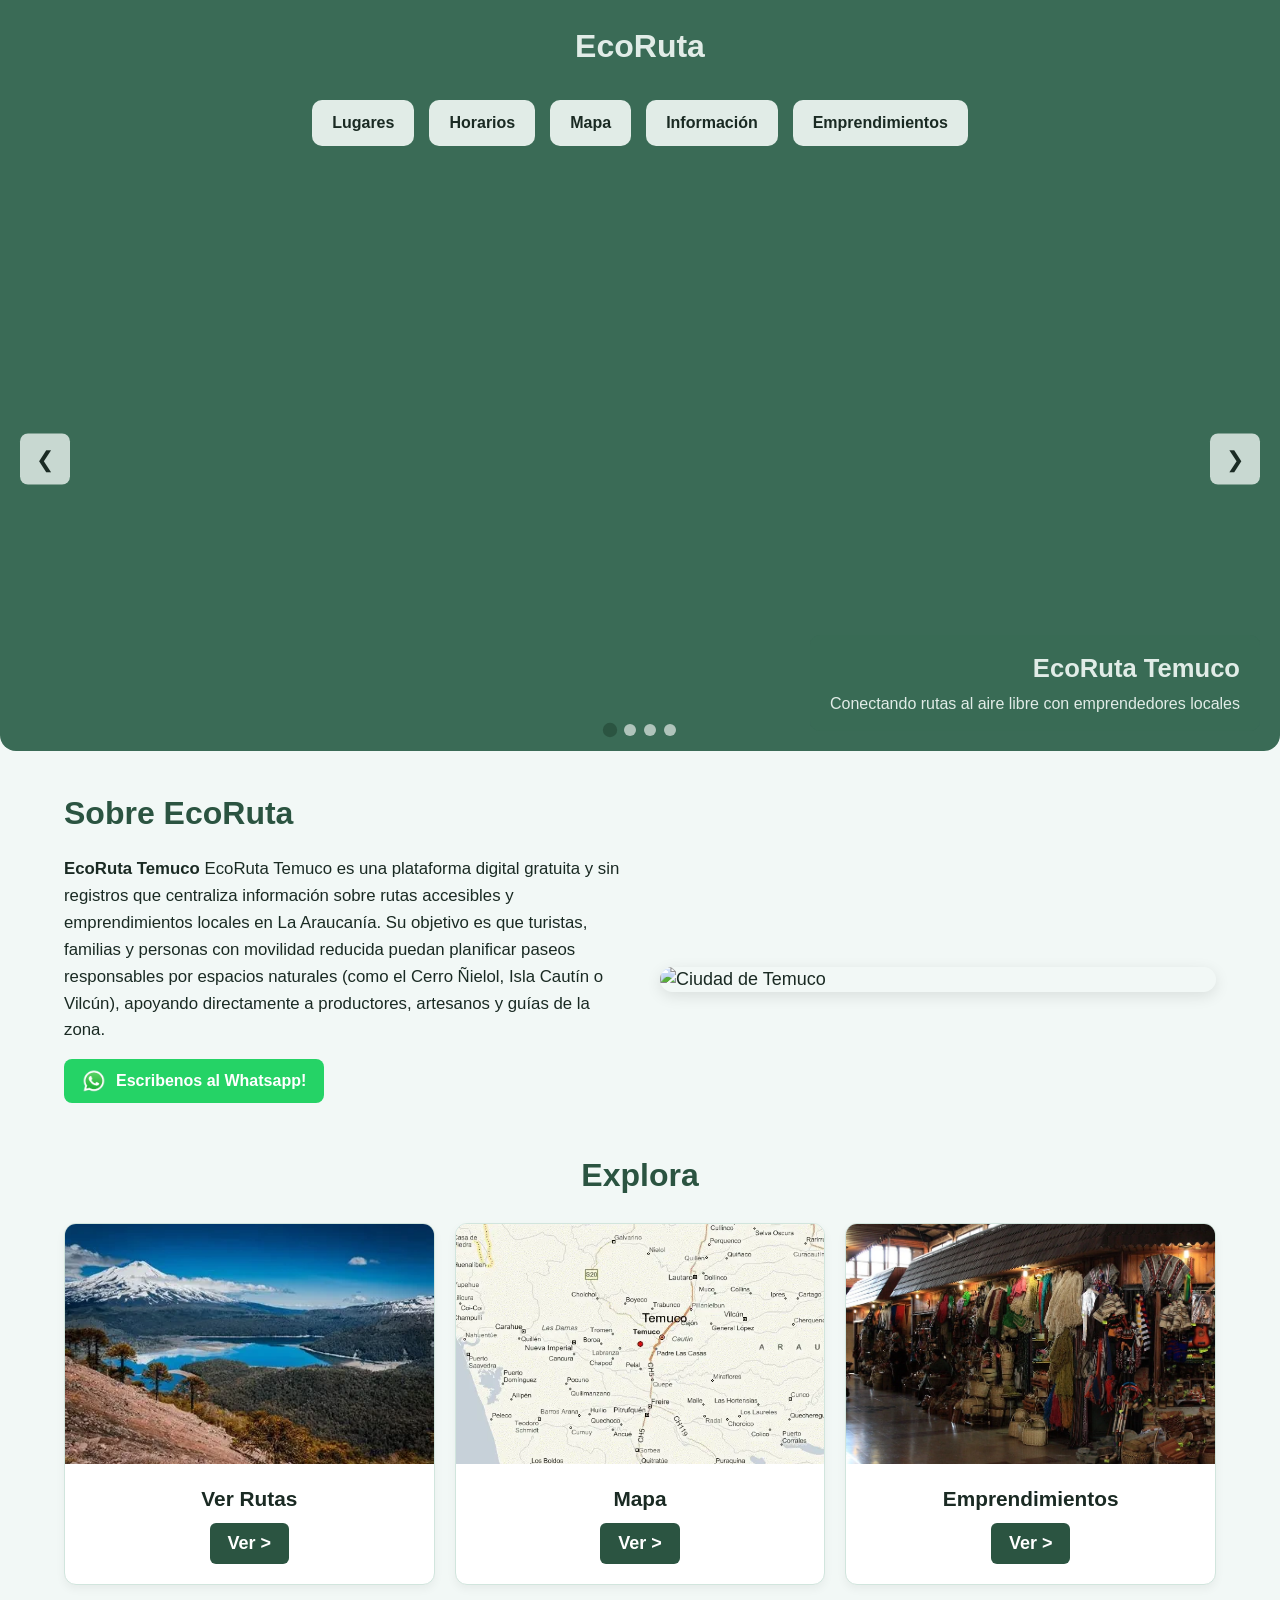
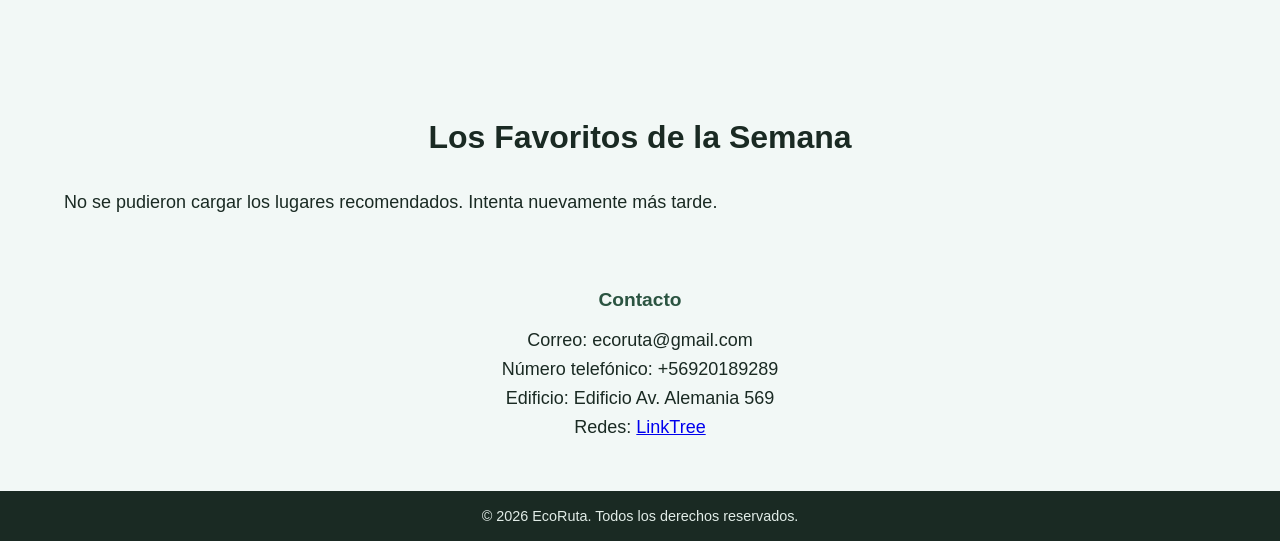
==== commit 124d57f6: "Movido al apartado de Favoritos de la semana al main para dejar la pagina original como emprendimien" ====
--- a/index.html
+++ b/index.html
@@ -3,12 +3,14 @@
 <head>
     <meta charset="UTF-8">
     <meta name="viewport" content="width=device-width, initial-scale=1.0">
-    <title>EcoLugares - Main</title>
+    <title>EcoRuta</title>
     <link rel="stylesheet" href="./style_index.css">
+    <script src="ts/recomendados.ts" defer></script>
+    <script src="js/recomendados.js" defer></script>
 </head>
 <body>
     <header>
-        <h1><a href="./index.html">EcoLugares</a></h1>
+        <h1><a href="./index.html">EcoRuta</a></h1>
     </header>
 
     <nav>
@@ -17,7 +19,7 @@
             <a href="paginas/horarios.html" aria-label="Ver los horarios de los servicios">Horarios</a>
             <a href="paginas/mapa.html" aria-label="Ver el mapa de rutas y sucursales">Mapa</a>
             <a href="paginas/info.html" aria-label="Ver información sobre la empresa">Información</a>
-            <a href="paginas/recomendados.html" aria-label="Ver los lugares recomendados">Emprendimientos</a>
+            <a href="paginas/emprendimientos.html" aria-label="Ver los lugares recomendados">Emprendimientos</a>
         </div>
     </nav>
 
@@ -59,6 +61,8 @@
             </div>
         </section>
 
+
+
         <section class="seccion-explora">
             <h2>Explora</h2>
             <div class="tarjetas">
@@ -85,6 +89,21 @@
                 </div>
             </div>
         </section>
+
+        <section class="recomendados__contenedor">
+
+            <h2 class="recomendados__titulo">
+                Los Favoritos de la Semana
+            </h2>
+
+            <div class="recomendados__grid" id="lista-recomendados">
+
+                <p class="estado-carga">Cargando lugares recomendados...</p>
+
+            </div>
+
+        </section>
+
     </main>
 
     <footer>
--- a/style_index.css
+++ b/style_index.css
@@ -304,10 +304,10 @@
 
 footer {
     width: 100%;
-    padding: 40px 20px;
-    background-color: #E1ECE7;
+    background-color: #F2F8F6;
     text-align: center;
     line-height: 1.6;
+    margin-bottom: 50px;
 }
 
 footer h4 {
@@ -342,4 +342,100 @@
     .banner {
         height: 50vh;
     }
-}+}
+
+
+.recomendados__contenedor {
+    width: 90%;
+    margin-top: 70px;
+    display: flex;
+    flex-direction: column;
+    align-items: center;
+    gap: 30px;
+    margin-bottom: 70px;
+}
+
+.recomendados__titulo {
+    font-size: 2rem;
+    color: #1A2A23;
+    text-align: center;
+}
+
+.recomendados__grid {
+    display: grid;
+    grid-template-columns: 1fr ;
+    gap: 25px;
+    width: 100%;
+}
+.lugar-aside{
+    display: flex;
+    flex-direction: column;
+    align-items: center;
+    justify-content: center;
+    text-align: justify;
+    gap: 20px;
+    margin-top: 30px;
+    margin-bottom: 30px;
+}
+.lugar-aside p{
+    font-weight: 400;
+    font-size: 20px;
+}
+.lugar-aside h3{
+    font-weight: 750;
+    font-size: 30px;
+}
+
+
+.lugar-card {
+    width: auto;
+    height: auto;
+    background-color: #D5E5DD;
+    border-radius: 10px;
+    overflow: hidden;
+    transition: transform 0.3s ease;
+    border: 1px solid #1F7A4D;
+}
+
+
+.lugar-card__img-placeholder {
+    width: 100%;
+    height: 100%;
+    background-color: #E1ECE7;
+    display: flex;
+    justify-content: center;
+    align-items: center;
+    color: #1A2A23;
+    font-weight: bold;
+    font-size: 1.5rem;
+}
+
+.lugar-card__info {
+    padding: 20px;
+    display: flex;
+    flex-direction: column;
+    gap: 15px;
+}
+
+.btn-ruta {
+    padding: 10px;
+    background-color: #2B5441;
+    color: white;
+    border: 1px solid #1A2A23;
+    border-radius: 8px;
+    font-weight: 600;
+    cursor: pointer;
+    transition: background-color 0.2s, transform 0.3s ease;
+    font-size: 1rem;
+}
+
+.btn-ruta:hover {
+    background-color: #1F7A4D;
+    transform: translateY(-3px);
+}
+.lugar-card img{
+    display: block;
+    width: 100%;
+    height: 500px;
+    object-fit: cover;
+}
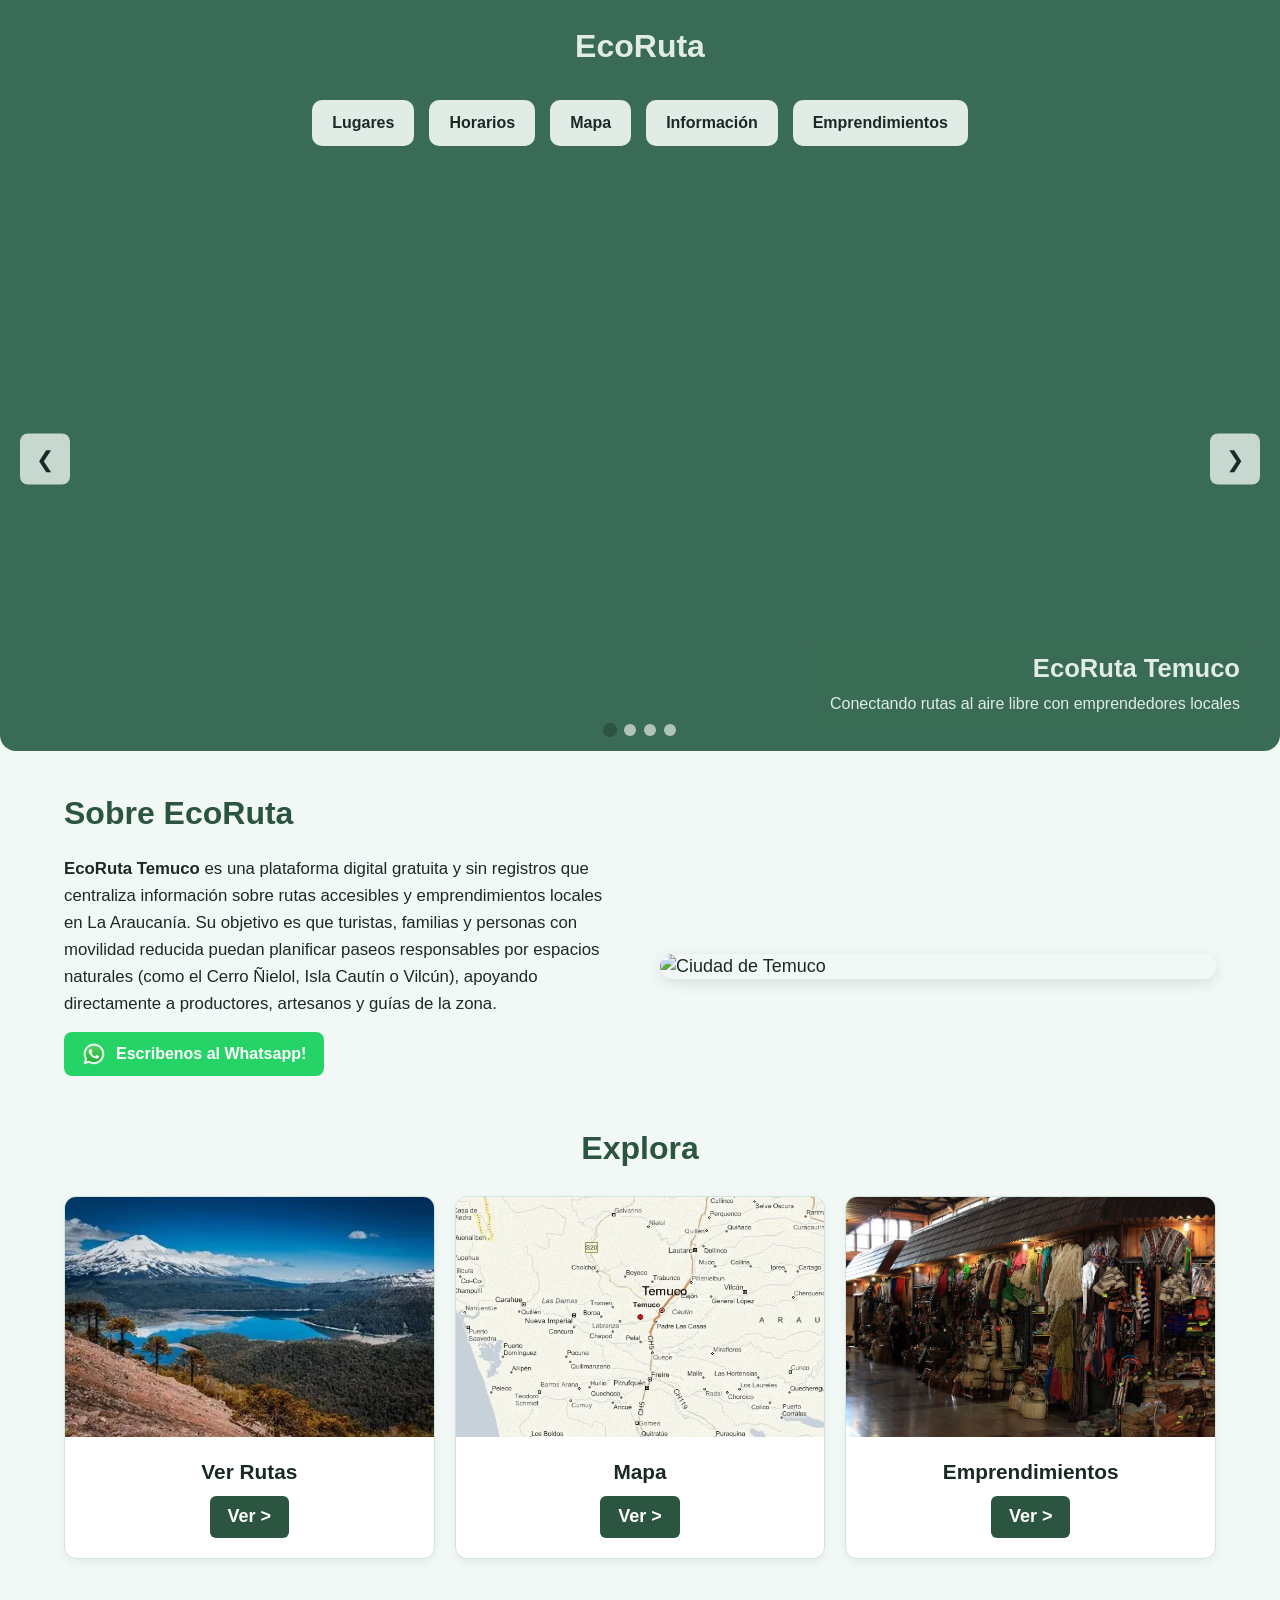
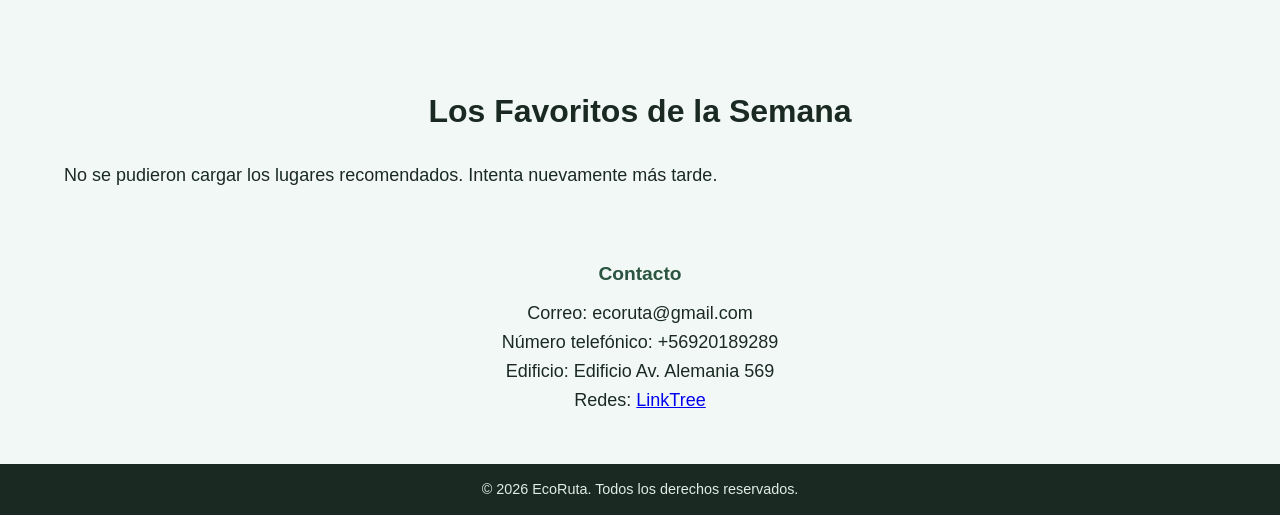
==== commit 28dfb539: "Mini quality test" ====
--- a/index.html
+++ b/index.html
@@ -47,7 +47,7 @@
             <h3>Sobre EcoRuta</h3>
             <div class="descripcion_contenido">
                 <p>
-                    <b>EcoRuta Temuco</b> EcoRuta Temuco es una plataforma digital gratuita y sin registros que centraliza información sobre rutas accesibles y emprendimientos locales en La Araucanía. Su objetivo es que turistas, familias y personas con movilidad reducida puedan planificar paseos responsables por espacios naturales (como el Cerro Ñielol, Isla Cautín o Vilcún), apoyando directamente a productores, artesanos y guías de la zona. <br>
+                    <b>EcoRuta Temuco</b> es una plataforma digital gratuita y sin registros que centraliza información sobre rutas accesibles y emprendimientos locales en La Araucanía. Su objetivo es que turistas, familias y personas con movilidad reducida puedan planificar paseos responsables por espacios naturales (como el Cerro Ñielol, Isla Cautín o Vilcún), apoyando directamente a productores, artesanos y guías de la zona. <br>
                     <span class="whatsapp-button">
                         <button onclick="window.location.href='https://wa.me/56920189289'">
                             <img src="./assets/iconos/whatsapp.webp" alt="Icono de Whatsapp" width="24" height="24">
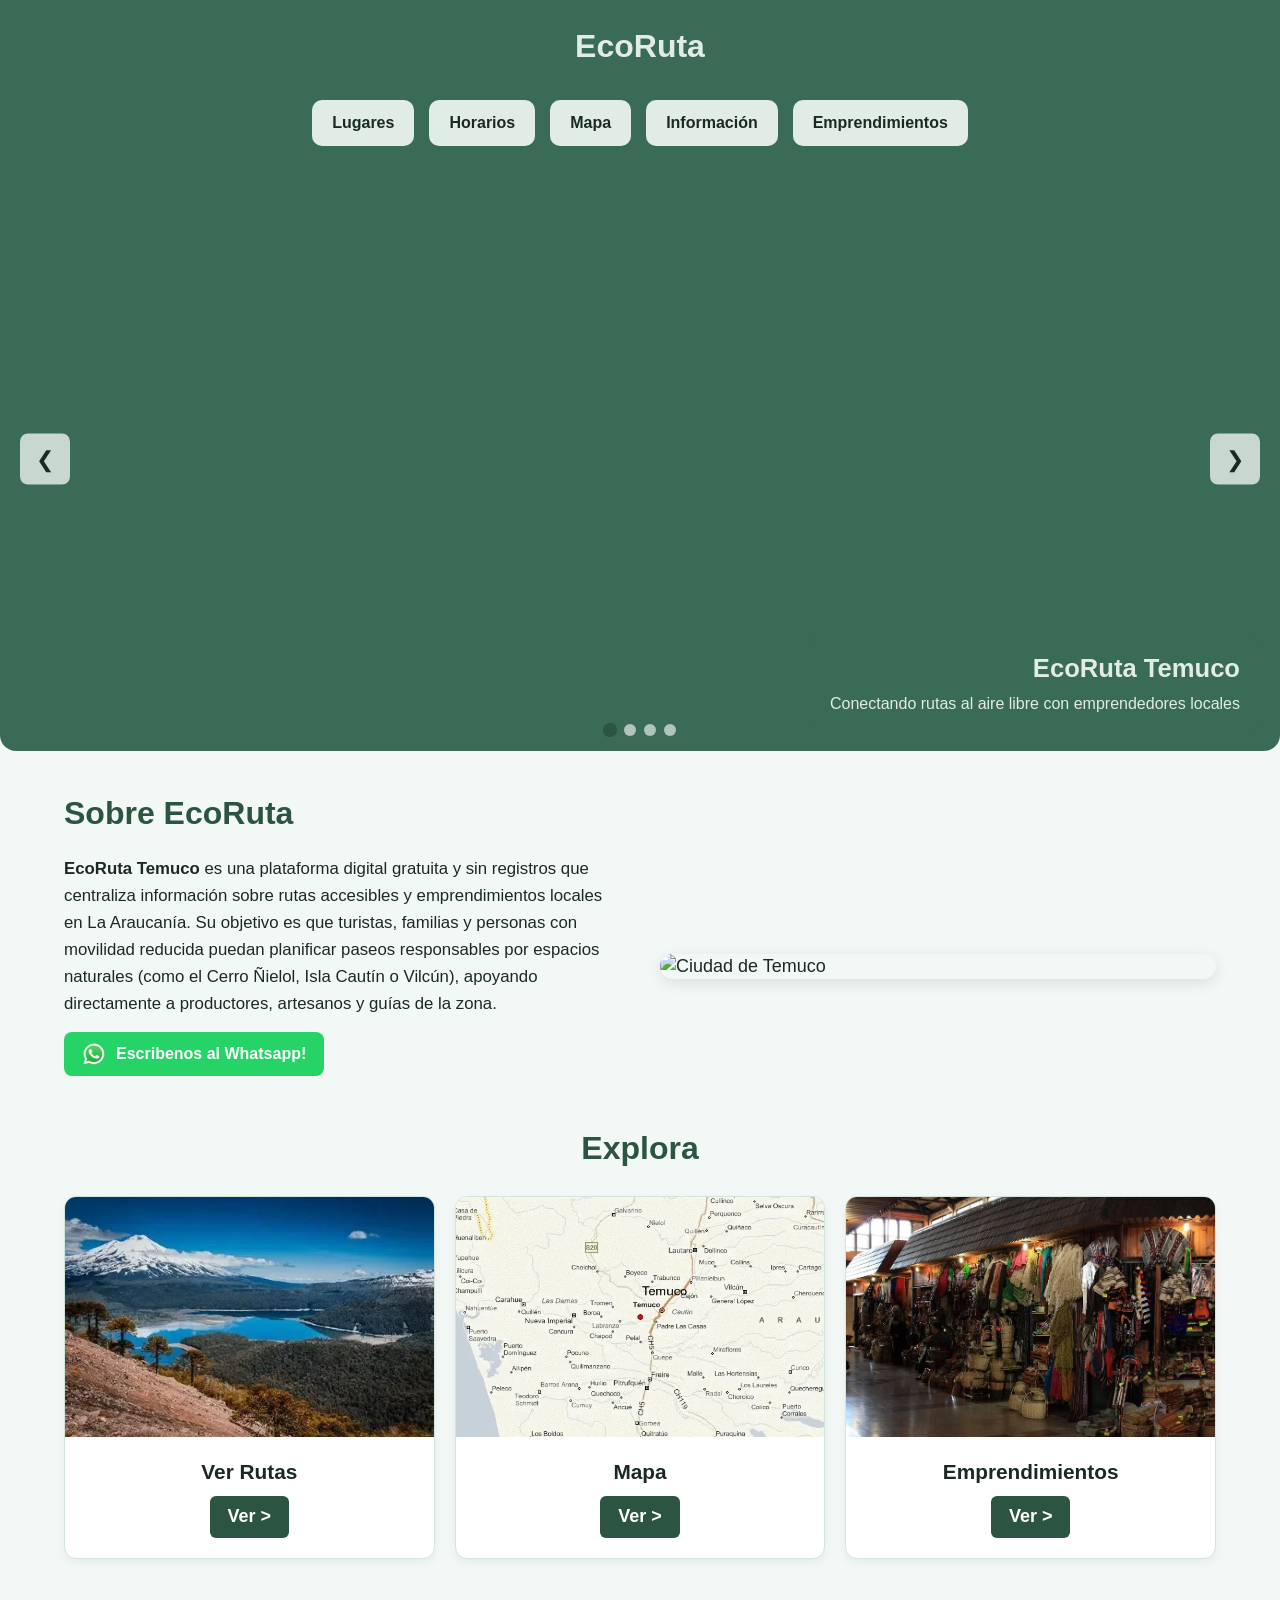
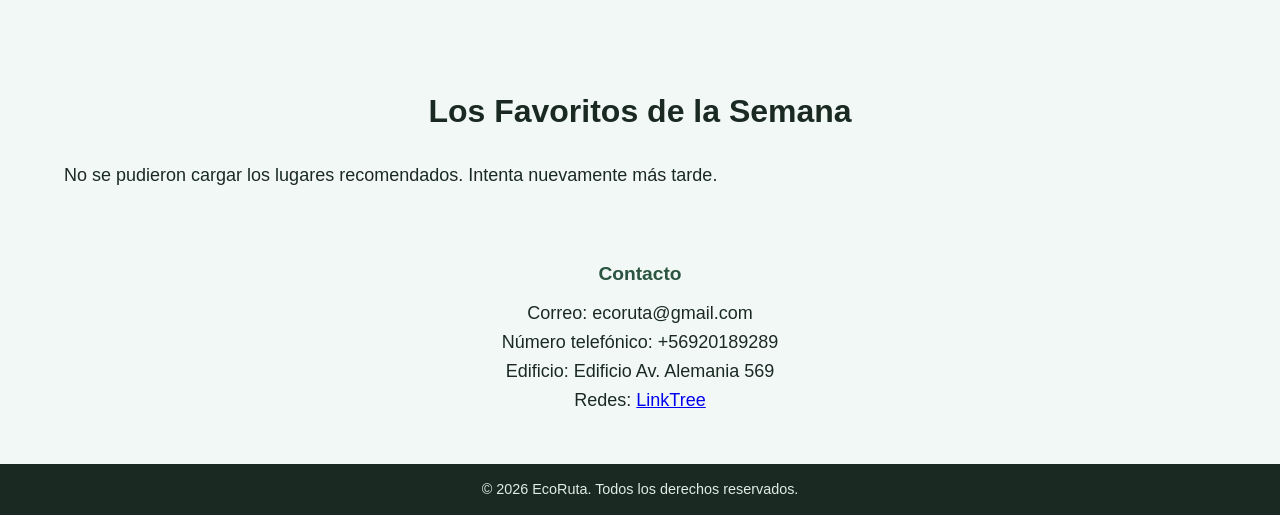
==== commit 16eb8968: "feat: agregados los logos en las paginas y el asset de icono" ====
--- a/index.html
+++ b/index.html
@@ -4,6 +4,7 @@
     <meta charset="UTF-8">
     <meta name="viewport" content="width=device-width, initial-scale=1.0">
     <title>EcoRuta</title>
+    <link rel="icon" type="image/png" href="./assets/iconos/ecorutalogo.png">
     <link rel="stylesheet" href="./style_index.css">
     <script src="ts/recomendados.ts" defer></script>
     <script src="js/recomendados.js" defer></script>
